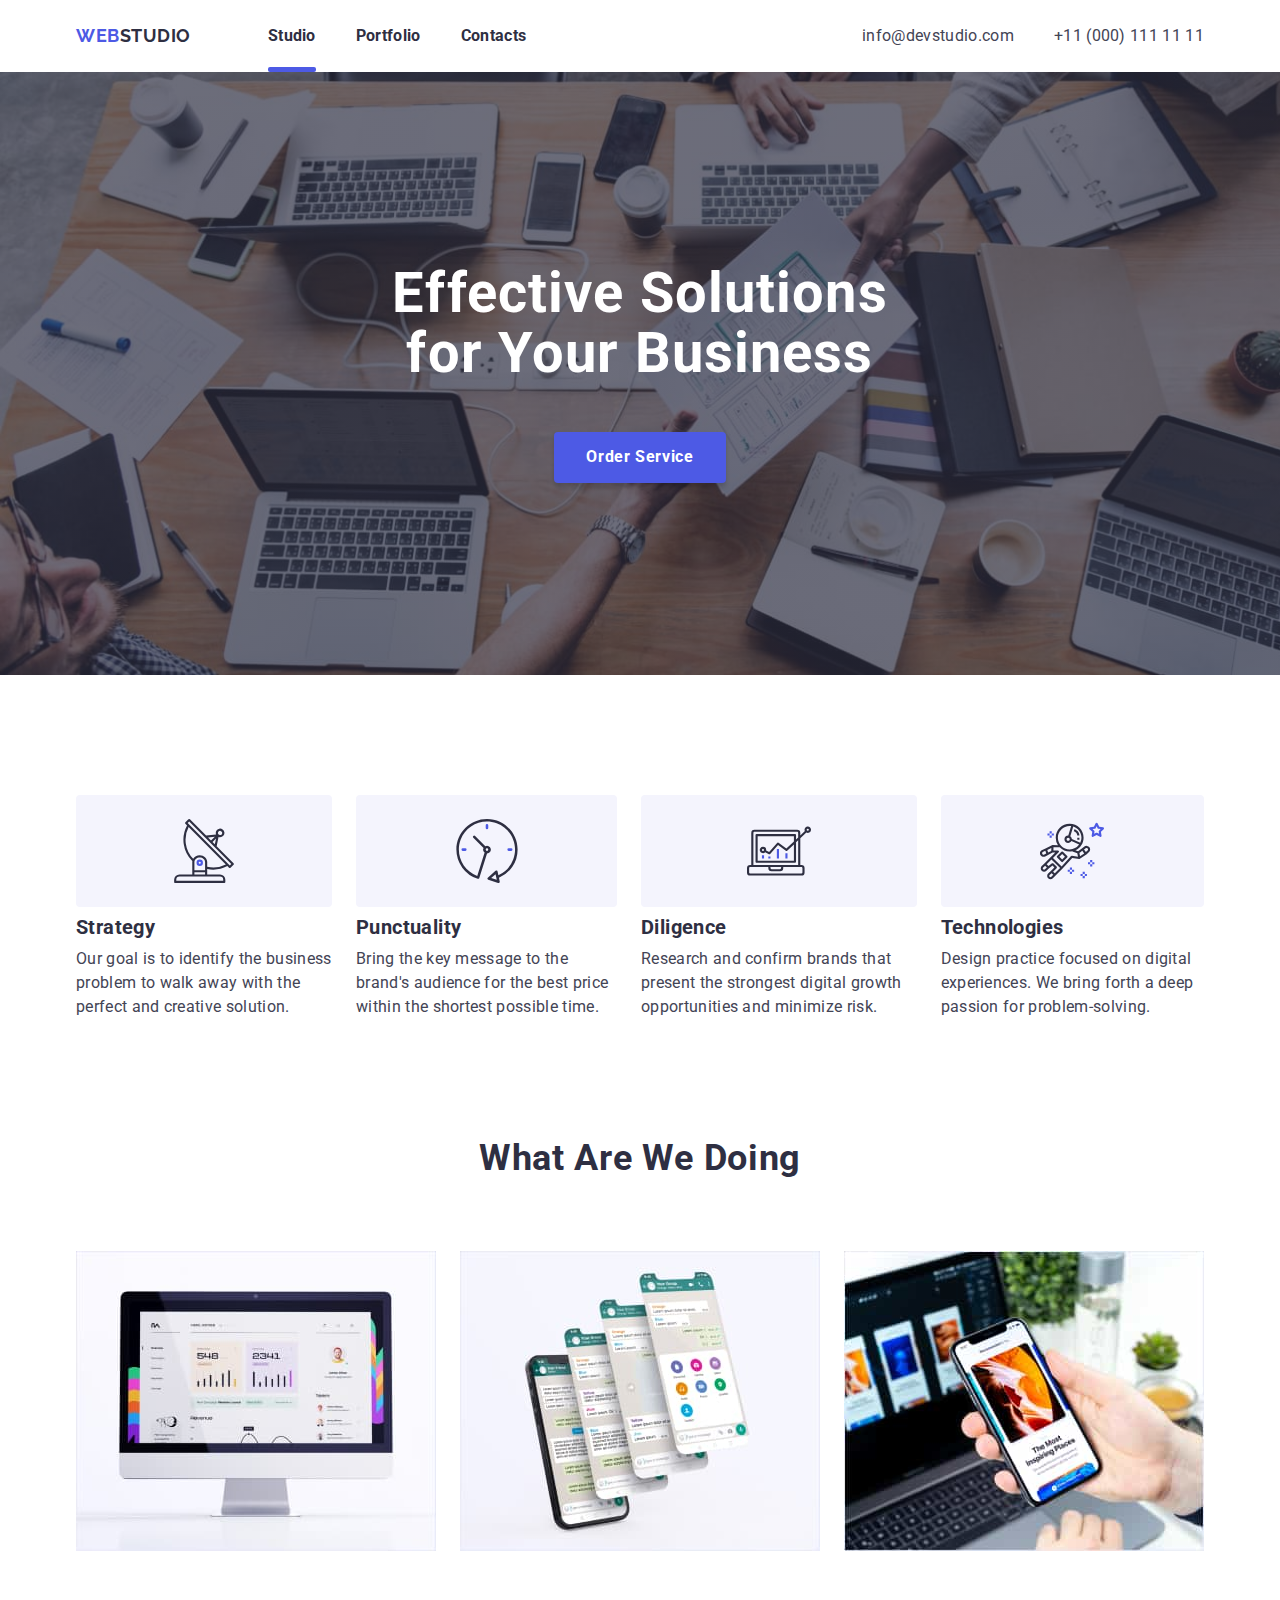
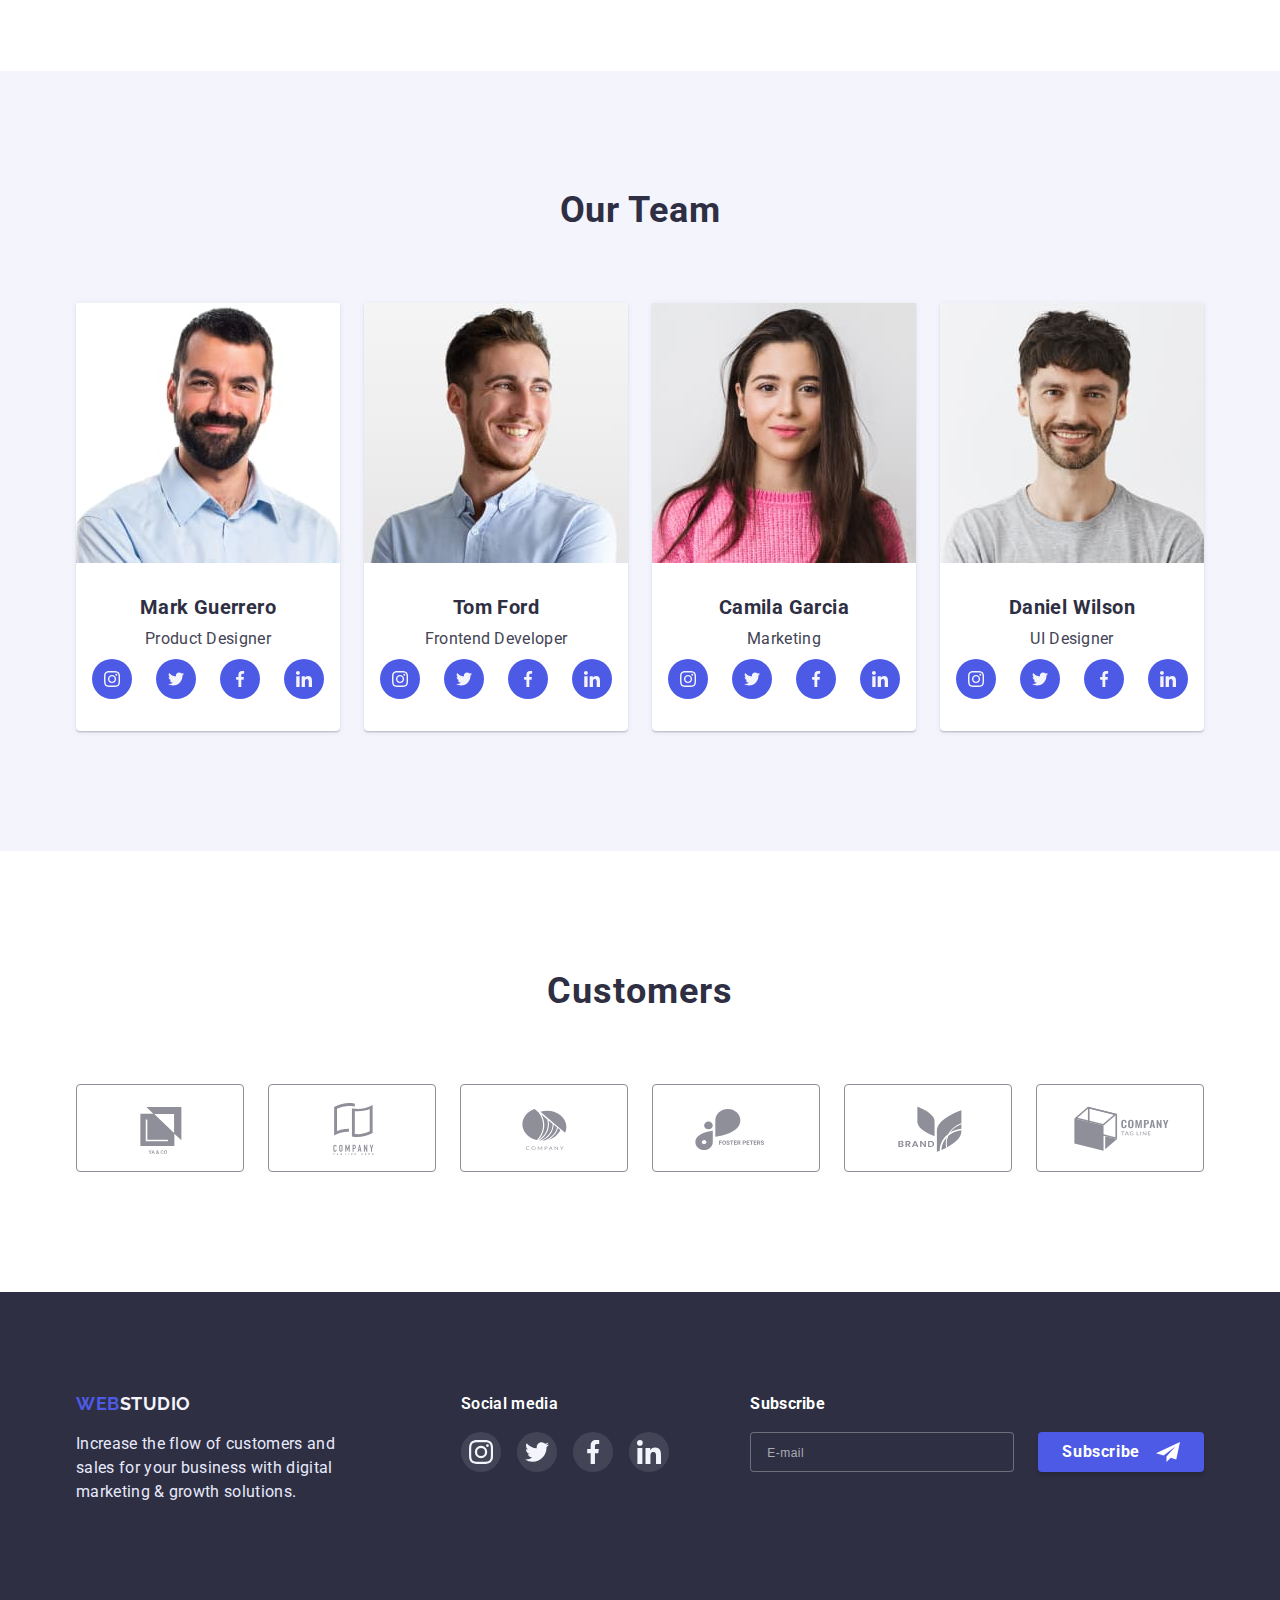
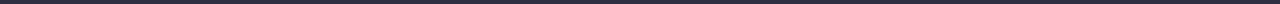
==== index.html @ d7d60077 "create repository" ====
<!DOCTYPE html>
<html lang="en">

<head>
    <meta charset="UTF-8">
    <meta http-equiv="X-UA-Compatible" content="IE=edge">
    <meta name="viewport" content="width=device-width, initial-scale=1.0">
    <title>Studio</title>
    <link rel="preconnect" href="https://fonts.googleapis.com">
    <link rel="preconnect" href="https://fonts.gstatic.com" crossorigin>
    <link href="https://fonts.googleapis.com/css2?family=Raleway:wght@700&family=Roboto:wght@400;500;700;900&display=swap"
        rel="stylesheet">
    <link rel="stylesheet" href="https://github.com/sindresorhus/modern-normalize">
    <link rel="stylesheet" href="./css/styles.css">
</head>

<body>
    <header class="header" >
        <div class="container">
            <a class="logo link" href="./">Web<span class="logo-header">Studio</span></a>
            <nav>
                <ul class="nav-list list">
                    <li><a class="nav-item link current" href="./index.html">Studio</a></li>
                    <li><a class="nav-item link" href="./portfolio.html">Portfolio</a></li>
                    <li><a class="nav-item link" href="#">Contacts</a></li>
                </ul>
            </nav>
            
            <ul class="contact-list list">
                <li><a class="contact-item link" href="mailto:info@devstudio.com">info@devstudio.com</a></li>
                <li><a class="contact-item link" href="tel:+110001111111">+11 (000) 111 11 11</a></li>
            </ul>
        </div>
    </header>

    <main>
        <section class="hero-section section">
            <div class="container">
                <h1 class="hero-title">Effective Solutions for Your Business</h1>
                <button class="hero-button" type="button" data-modal-open>Order Service</button>
            </div>
        </section>

        <section class="section">
            <div class="container">
                <h2 class="visually-hidden">Our advantages</h2>
                <ul class="desc-list list">
                    <li class="desc-item">
                        <div class="desc-icon">
                            <svg class="desc-svg" width="64" height="64">
                                <use href="./images/icons.svg#desc-antenna">
                                </use>
                            </svg>
                        </div>
                        <h3 class="desc-title">Strategy</h3>
                        <p class="desc-text">Our goal is to identify the business
                            problem to walk away with the perfect and creative solution.</p>
                    </li>
                    <li class="desc-item">
                        <div class="desc-icon">
                            <svg class="desc-svg" width="64" height="64">
                                <use href="./images/icons.svg#desc-clock">
                                </use>
                            </svg>
                        </div>
                        <h3 class="desc-title">Punctuality</h3>
                        <p class="desc-text">Bring the key message to the brand's audience for the best price within the shortest
                            possible
                            time.</p>
                    </li>
                    <li class="desc-item">
                        <div class="desc-icon">
                            <svg class="desc-svg" width="64" height="64">
                                <use href="./images/icons.svg#desc-diagram">
                                </use>
                            </svg>
                        </div>
                        <h3 class="desc-title">Diligence</h3>
                        <p class="desc-text">Research and confirm brands that present the strongest digital growth opportunities and
                            minimize
                            risk.</p>
                    </li>
                    <li class="desc-item">
                        <div class="desc-icon">
                            <svg class="desc-svg" width="64" height="64">
                                <use href="./images/icons.svg#desc-astronaut">
                                </use>
                            </svg>
                        </div>
                        <h3 class="desc-title">Technologies</h3>
                        <p class="desc-text">Design practice focused on digital experiences. We bring forth a deep passion for
                            problem-solving.</p>
                    </li>
                </ul>
            </div>
        </section>

        <section class="present-section section">
            <div class="container">
                <h2 class="present-title">What are we doing</h2>
                <ul class="present-list list">
                    <li class="present-item"><img src="./images/ourjob-1.jpg" alt="Writing code for a laptop" width="360" height="300">
                    </li>
                    <li class="present-item"><img src="./images/ourjob-2.jpg" alt="Development of the mobile version" width="360" height="300"></li>
                    <li class="present-item"><img src="./images/ourjob-3.jpg" alt="Creating a design" width="360" height="300"></li>
                </ul>
            </div>
        </section>

        <section class="team-section section">
            <div class="container">
                <h2 class="team-title">Our Team</h2>
                <ul class="team-list list">
                    <li class="team-item"><img src="./images/mark-guerrero.jpg" alt="Mark Guerrero" width="264" height="260">
                        <div class="team-card">
                            <h3 class="team-name">Mark Guerrero</h3>
                            <p class="team-data">Product Designer</p>
                            <ul class="team-svg-list list">
                                <li class="team-svg-item link">
                                    <a href="https://www.instagram.com/" class="team-svg-link" rel="noopener noreferrer nofollow" target="_blank">
                                        <svg class="team-svg-icon" width="16" height="16">
                                            <use href="./images/icons.svg#instagram"></use>
                                        </svg>
                                    </a>
                                <li class="team-svg-item link">
                                    <a href="https://twitter.com/" class="team-svg-link" rel="noopener noreferrer nofollow" target="_blank">
                                        <svg class="team-svg-icon" width="16" height="16">
                                            <use href="./images/icons.svg#twitter"></use>
                                        </svg>
                                    </a>  
                                <li class="team-svg-item link">
                                    <a href="https://www.facebook.com/" class="team-svg-link" rel="noopener noreferrer nofollow" target="_blank">
                                        <svg class="team-svg-icon" width="16" height="16">
                                            <use href="./images/icons.svg#facebook"></use>
                                        </svg>
                                    </a>
                                <li class="team-svg-item link">
                                    <a href="https://www.linkedin.com/" class="team-svg-link" rel="noopener noreferrer nofollow" target="_blank">
                                        <svg class="team-svg-icon" width="16" height="16">
                                            <use href="./images/icons.svg#linkedin"></use>
                                        </svg>
                                    </a>
                                </li>
                            </ul>
                        </div>
                    </li>
                    <li class="team-item"><img src="./images/tom-ford.jpg" alt="Tom Ford" width="264" height="260">
                        <div class="team-card">
                            <h3 class="team-name">Tom Ford</h3>
                            <p class="team-data">Frontend Developer</p>
                            <ul class="team-svg-list list">
                                <li class="team-svg-item link">
                                    <a href="https://www.instagram.com/" class="team-svg-link" rel="noopener noreferrer nofollow" target="_blank">
                                        <svg class="team-svg-icon" width="16" height="16">
                                            <use href="./images/icons.svg#instagram"></use>
                                        </svg>
                                    </a>
                                <li class="team-svg-item link">
                                    <a href="https://twitter.com/" class="team-svg-link" rel="noopener noreferrer nofollow" target="_blank">
                                        <svg class="team-svg-icon" width="16" height="16">
                                            <use href="./images/icons.svg#twitter"></use>
                                        </svg>
                                    </a>
                                <li class="team-svg-item link">
                                    <a href="https://www.facebook.com/" class="team-svg-link" rel="noopener noreferrer nofollow" target="_blank">
                                        <svg class="team-svg-icon" width="16" height="16">
                                            <use href="./images/icons.svg#facebook"></use>
                                        </svg>
                                    </a>
                                <li class="team-svg-item link">
                                    <a href="https://www.linkedin.com/" class="team-svg-link" rel="noopener noreferrer nofollow" target="_blank">
                                        <svg class="team-svg-icon" width="16" height="16">
                                            <use href="./images/icons.svg#linkedin"></use>
                                        </svg>
                                    </a>
                                </li>
                            </ul>
                        </div>
                        
                    </li>
                    <li class="team-item"><img src="./images/camila-garcia.jpg" alt="Camila Garcia" width="264" height="260">
                        <div class="team-card">
                            <h3 class="team-name">Camila Garcia</h3>
                            <p class="team-data">Marketing</p>
                            <ul class="team-svg-list list">
                                <li class="team-svg-item link">
                                    <a href="https://www.instagram.com/" class="team-svg-link" rel="noopener noreferrer nofollow" target="_blank">
                                        <svg class="team-svg-icon" width="16" height="16">
                                            <use href="./images/icons.svg#instagram"></use>
                                        </svg>
                                    </a>
                                <li class="team-svg-item link">
                                    <a href="https://twitter.com/" class="team-svg-link" rel="noopener noreferrer nofollow" target="_blank">
                                        <svg class="team-svg-icon" width="16" height="16">
                                            <use href="./images/icons.svg#twitter"></use>
                                        </svg>
                                    </a>
                                <li class="team-svg-item link">
                                    <a href="https://www.facebook.com/" class="team-svg-link" rel="noopener noreferrer nofollow" target="_blank">
                                        <svg class="team-svg-icon" width="16" height="16">
                                            <use href="./images/icons.svg#facebook"></use>
                                        </svg>
                                    </a>
                                <li class="team-svg-item link">
                                    <a href="https://www.linkedin.com/" class="team-svg-link" rel="noopener noreferrer nofollow" target="_blank">
                                        <svg class="team-svg-icon" width="16" height="16">
                                            <use href="./images/icons.svg#linkedin"></use>
                                        </svg>
                                    </a>
                                </li>
                            </ul>
                        </div>
                        
                    </li>
                    <li class="team-item"><img src="./images/daniel-wilson.jpg" alt="Daniel Wilson" width="264" height="260">
                        <div class="team-card">
                            <h3 class="team-name">Daniel Wilson</h3>
                            <p class="team-data">UI Designer</p>
                            <ul class="team-svg-list list">
                                <li class="team-svg-item link">
                                    <a href="https://www.instagram.com/" class="team-svg-link" rel="noopener noreferrer nofollow" target="_blank">
                                        <svg class="team-svg-icon" width="16" height="16">
                                            <use href="./images/icons.svg#instagram"></use>
                                        </svg>
                                    </a>
                                <li class="team-svg-item link">
                                    <a href="https://twitter.com/" class="team-svg-link" rel="noopener noreferrer nofollow" target="_blank">
                                        <svg class="team-svg-icon" width="16" height="16">
                                            <use href="./images/icons.svg#twitter"></use>
                                        </svg>
                                    </a>
                                <li class="team-svg-item link">
                                    <a href="https://www.facebook.com/" class="team-svg-link" rel="noopener noreferrer nofollow" target="_blank">
                                        <svg class="team-svg-icon" width="16" height="16">
                                            <use href="./images/icons.svg#facebook"></use>
                                        </svg>
                                    </a>
                                <li class="team-svg-item link">
                                    <a href="https://www.linkedin.com/" class="team-svg-link" rel="noopener noreferrer nofollow" target="_blank">
                                        <svg class="team-svg-icon" width="16" height="16">
                                            <use href="./images/icons.svg#linkedin"></use>
                                        </svg>
                                    </a>
                                </li>
                            </ul>
                        </div>
                    </li>
                </ul>
            </div>
        </section>

        <section class="section">
            <div class="container">
                <h2 class="customers-title">Customers</h2>
                <ul class="customers-list list">
                    <li class="customers-item">
                        <a href="#" class="customers-link">
                            <svg class="customers-svg" width="104" height="56">
                                <use href="./images/icons.svg#client-1">
                                </use>
                            </svg>
                        </a>
                    </li>
                    <li class="customers-item">
                        <a href="#" class="customers-link">
                            <svg class="customers-svg" width="104" height="56">
                                <use href="./images/icons.svg#client-2">
                                </use>
                            </svg>
                        </a>
                    </li>
                    <li class="customers-item">
                        <a href="#" class="customers-link">
                            <svg class="customers-svg" width="104" height="56">
                                <use href="./images/icons.svg#client-3">
                                </use>
                            </svg>
                        </a>
                    </li>
                    <li class="customers-item">
                        <a href="#" class="customers-link">
                            <svg class="customers-svg" width="104" height="56">
                                <use href="./images/icons.svg#client-4">
                                </use>
                            </svg>
                        </a>
                    </li>
                    <li class="customers-item">
                        <a href="#" class="customers-link">
                            <svg class="customers-svg" width="104" height="56">
                                <use href="./images/icons.svg#client-5">
                                </use>
                            </svg>
                        </a>
                    </li>
                    <li class="customers-item">
                        <a href="#" class="customers-link">
                            <svg class="customers-svg" width="104" height="56">
                                <use href="./images/icons.svg#client-6">
                                </use>
                            </svg>
                        </a>
                    </li>
                </ul>
            </div>
        </section>
    </main>

    <footer class="footer">
        <div class="container footer-container">
            <div class="footer-company">
                <a class="logo link" href="./">Web<span class="logo-footer">Studio</span></a>
                <p class="footer-text">
                    Increase the flow of customers and sales for your business with digital marketing & growth solutions.
                </p>
            </div>
            
            <div class="footer-media">
                <p class="footer-media-title">Social media</p>
                <ul class="footer-media-list list">
                    <li class="footer-media-item">
                        <a href="https://www.instagram.com/" class="footer-media-link" rel="noopener noreferrer nofollow" target="_blank">
                            <svg class="footer-media-svg" width="24" height="24">
                                <use href="./images/icons.svg#instagram"></use>
                            </svg>
                        </a>
                    </li>
                    <li class="footer-media-item">
                        <a href="https://twitter.com/" class="footer-media-link" rel="noopener noreferrer nofollow" target="_blank">
                            <svg class="footer-media-svg" width="24" height="24">
                                <use href="./images/icons.svg#twitter"></use>
                            </svg>
                        </a>
                    </li>
                    <li class="footer-media-item">
                        <a href="https://www.facebook.com/" class="footer-media-link" rel="noopener noreferrer nofollow" target="_blank">
                            <svg class="footer-media-svg" width="24" height="24">
                                <use href="./images/icons.svg#facebook"></use>
                            </svg>
                        </a>
                    </li>
                    <li class="footer-media-item">
                        <a href="https://www.linkedin.com/" class="footer-media-link" rel="noopener noreferrer nofollow" target="_blank">
                            <svg class="footer-media-svg" width="24" height="24">
                                <use href="./images/icons.svg#linkedin"></use>
                            </svg>
                        </a>
                    </li>
                </ul>
            </div>

            <div class="footer-subscribe">
                <form class="subscribe-form">
                    <label class="subscribe-label">
                        <span class="subscribe-label-text">Subscribe</span>
                        <input class="subscribe-input" name="footer-subscribe" type="email" placeholder="E-mail">
                    </label>
                    
                    <button class="subscribe-button" type="submit">Subscribe
                        <svg class="subscribe-svg" width="24" height="24">
                            <use href="./images/icons.svg#telegram"></use>
                        </svg>
                    </button>
                </form>
            </div>
        </div>
    </footer>



    
    <div class="backdrop is-hidden" data-modal>
        <div class="modal">
            <button type="button" class="modal-close" data-modal-close>
                <svg class="close-svg" width="8" height="8">
                    <use href="./images/icons.svg#modal-close">
                    </use>
                </svg>
            </button>

            <h2 class="modal-title">Leave your contacts and we will call you back</h2>
            
            <form class="modal-form">
                <label class="modal-label">
                    <span class="modal-label-text">Name</span>
                    <div class="modal-container">
                        <input class="modal-input" type="text" name="modal-user">
                        <svg class="modal-icon" width="18" height="24">
                            <use href="./images/icons.svg#input-user"></use>
                        </svg>
                    </div>
                </label>
                
                <label class="modal-label">
                    <span class="modal-label-text">Phone</span>
                    <div class="modal-container">
                        <input class="modal-input" type="tel" name="modal-tel">
                        <svg class="modal-icon" width="18" height="24">
                            <use href="./images/icons.svg#input-phone"></use>
                        </svg>
                    </div>
                </label>

                <label class="modal-label">
                    <span class="modal-label-text">Email</span>
                    <div class="modal-container">
                        <input class="modal-input" type="email" name="modal-email">
                        <svg class="modal-icon" width="18" height="24">
                            <use href="./images/icons.svg#input-email"></use>
                        </svg>
                    </div>
                </label>

                <label class="modal-label">
                    <span class="modal-label-text">Comment</span>
                    <textarea class="modal-textarea" name="modal-comment" placeholder="Text input"></textarea>
                </label>
                
                <label class="modal-checkbox">
                    <input class="modal-checkbox-default visually-hidden" type="checkbox" name="modal-policy">
                    <span class="modal-checkbox-container">
                        <svg class="modal-checkbox-svg" width="10" height="8">
                            <use href="./images/icons.svg#checkbox"></use>
                        </svg>
                    </span>
                    <span class="modal-checkbox-text">I accept the terms and conditions of the 
                        <a class="modal-checkbox-link" href="#">Privacy Policy</a>   
                    </span>
                </label>
                
                <button class="modal-button" type="submit">Send</button>
                
            </form>
        </div>
    </div>


    <script src="./js/modal.js"></script>

</body>

</html>
---- css/styles.css ----
:root {
    --color-primary: #FFFFFF;
    --color-logo: #4D5AE5;
    --color-title: #2E2F42;
    --color-text: #434455;
    --color-cloud: #F4F4FD;
    --color-cornflower: #E7E9FC;
    --color-click: #404BBF;
    --color-icon: #31D0AA;
    --color-customers: #8E8F99;
    --color-modal: #FCFCFC;
    --cubic-bezier: cubic-bezier(0.4, 0, 0.2, 1);
}



*,
*::before,
*::after {
    box-sizing: border-box;
}

body {
    font-family: 'Roboto', sans-serif;
    color: var(--color-title);
    background-color: var(--color-primary);
    margin: 0 auto;
}


.list {
    list-style: none;
}

.link {
    text-decoration: none;
}

.visually-hidden {
    position: absolute;
    white-space: nowrap;
    width: 1px;
    height: 1px;
    overflow: hidden;
    border: 0;
    padding: 0;
    clip: rect(0 0 0 0);
    clip-path: inset(50%);
    margin: -1px;
}

h1,h2,h3,p,ul {
    margin: 0;
    padding: 0;
}

.container {
    width: 1158px;
    padding: 0 15px;
    margin: 0 auto;
}

.section {
    padding: 120px 0;
}



/* header */

.header {
    background-color: var(--color-primary);
    /* position: fixed; */
}

.box-shadow{ 
    background: var(--color-primary);
    box-shadow: 0px 2px 1px rgba(46, 47, 66, 0.08),
    0px 1px 1px rgba(46, 47, 66, 0.16),
    0px 1px 6px rgba(46, 47, 66, 0.08);
}


header .container {
    display: flex;
}

.logo {
    font-family: 'Raleway', sans-serif;
    font-weight: 700;
    font-size: 18px;
    line-height: 1.33;
    letter-spacing: 0.03em;
    text-transform: uppercase;
    color: var(--color-logo);
    margin-right: 77px;
    padding: 24px 0;
}

.logo-header {
    color: var(--color-title);
}

.nav-list {
    display: flex;
    gap: 40px;
}

.nav-item {
    position: relative;
    font-weight: 700;
    font-size: 16px;
    line-height: 1.5;
    letter-spacing: 0.02em;
    color: var(--color-title);
    display: block;
    padding: 24px 0;
    transform: color;
    transition: color 250ms var(--cubic-bezier);
}

.nav-item:hover,
.nav-item:focus {
    color: var(--color-text)
}

.nav-item:active {
    color: var(--color-logo)
}

.nav-item.current::after {
    position: absolute;
    bottom: 0;
    display: block;
    content: '';
    width: 100%;
    height: 5px;
    border-radius: 2px;
    background-color: var(--color-logo);

}

.contact-list {
    display: flex;
    gap: 40px;
    margin-left: auto;
    margin-right: 0;
}

.contact-item {
    font-size: 16px;
    line-height: 1.5;
    letter-spacing: 0.02em;
    color: var(--color-text);
    padding: 24px 0;
    display: block;
    padding-top: 24px;
    transition: color 250ms var(--cubic-bezier);
}

.contact-item:hover,
.contact-item:focus {
    color: var(--color-logo);
}


/* main content */

.hero-section {
    background-color: var(--color-title);
    
    background-image: linear-gradient(to right,
        rgba(46, 47, 66, 0.7),
        rgba(46, 47, 66, 0.7)), url(../images/hero-people.jpg);

    background-size: cover;
    max-width: 1440px;
    padding: 192px 0;
    margin: 0 auto;
}


.hero-title {
    font-weight: 700;
    font-size: 56px;
    line-height: 1.07;
    text-align: center;
    letter-spacing: 0.02em;
    color: var(--color-primary);
    width: 500px;
    margin: 0 auto;
    margin-bottom: 48px;

}

.hero-button {
    font-family: inherit;
    font-weight: 700;
    font-size: 16px;
    line-height: 1.18;
    align-items: center;
    letter-spacing: 0.04em;
    cursor: pointer;
    color: var(--color-primary);
    background: var(--color-logo);
    border-width: 0;
    box-shadow: 0px 4px 4px rgba(0, 0, 0, 0.15);
    border-radius: 4px;

    display: block;
    padding: 16px 32px;
    margin: 0 auto;

    transition: box-shadow 250ms var(--cubic-bezier);
}

.hero-button:hover,
.hero-button:focus {
    box-shadow: 0px 1px 6px rgba(46, 47, 66, 0.08), 0px 1px 1px rgba(46, 47, 66, 0.16), 0px 2px 1px rgba(46, 47, 66, 0.08);
}

.hero-button:active {
    background: var(--color-click);
    box-shadow: 0px 4px 4px rgba(0, 0, 0, 0.15);
}

/* Description section */

.desc-list {
    display: flex;
    gap: 24px;
}

.desc-item {
    flex-basis: calc((100%-72px)/4);
}


.desc-icon {
    height: 112px;
    display: flex;
    justify-content: center;
    align-items: center;
    background-color: var(--color-cloud);
    border-radius: 4px;
    margin-bottom: 8px;
}

.desc-title {
    font-weight: 700;
    font-size: 20px;
    line-height: 1.2;
    letter-spacing: 0.02em;
    margin-bottom: 8px;
}

.desc-text {
    font-size: 16px;
    line-height: 1.5;
    letter-spacing: 0.02em;
    color: var(--color-text);
}
/* Present Section */

.present-section {
    padding-top: 0;
}

.present-title {
    font-weight: 700;
    font-size: 36px;
    line-height: 1.11;
    text-align: center;
    letter-spacing: 0.02em;
    text-transform: capitalize;
    margin-bottom: 72px;
}

.present-list {
    display: flex;
    gap: 24px;
}

.present-item {
    flex-basis: calc((100%-48px)/3);
}

.present-item img {
    display: block;
}


/*Team Section*/

.team-section {
    background-color: var(--color-cloud);

}

.team-title {
    font-weight: 700;
    font-size: 36px;
    line-height: 1.11;
    text-align: center;
    letter-spacing: 0.02em;
    text-transform: capitalize;
    margin-bottom: 72px;
}

.team-list {
    display: flex;
    gap: 24px;
}

.team-item {
    width: 264px;
    background-color: var(--color-primary);
    flex-basis: calc((100%-72px)/4);
    border-radius: 0px 0px 4px 4px;
    box-shadow: 0px 1px 6px rgba(46, 47, 66, 0.08), 0px 1px 1px rgba(46, 47, 66, 0.16), 0px 2px 1px rgba(46, 47, 66, 0.08);
}

.team-item img {
    display: block;
}

.team-card {
    padding: 32px 16px;
}

.team-name {
    font-weight: 700;
    font-size: 20px;
    line-height: 1.2;
    text-align: center;
    letter-spacing: 0.02em;
    margin-bottom: 8px;
}

.team-data {
    font-size: 16px;
    line-height: 1.5;
    text-align: center;
    letter-spacing: 0.02em;
    color: var(--color-text);
    margin-bottom: 8px;
}

.team-svg-list {
    display: flex;
    justify-content: center;
    gap: 24px;
    
}

.team-svg-link {
    width: 40px;
    height: 40px;
    background-color: var(--color-logo);
    border-radius: 50%;
    color: var(--color-cloud);
    display: flex;
    align-items: center;
    justify-content: center;
    transition: background-color 250ms var(--cubic-bezier);
    
}

.team-svg-icon {
    fill: var(--color-cloud);
}

.team-svg-item a:hover,
.team-svg-item a:focus {
    background-color: var(--color-icon);
}





/* Customers */

.customers-title {
    font-weight: 700;
    font-size: 36px;
    line-height: 1.16;
    text-align: center;
    letter-spacing: 0.03em;
    color: var(--color-title);
    margin-bottom: 72px;
}

.customers-list {
    display: flex;
    gap: 24px;
}

.customers-link {
    width: 168px;
    height: 88px;
    border: 1px solid var(--color-customers);
    border-radius: 4px;
    color: var(--color-customers);
    display: flex;
    align-items: center;
    justify-content: center;
    transition: color 250ms var(--cubic-bezier), border 250ms var(--cubic-bezier);
}

.customers-link:hover,
.customers-link:focus {
    color: var(--color-logo);
    border: 1px solid var(--color-logo);
}

.customers-svg {
    fill: currentColor;
}


/* Portfolio */

.portfolio-section {
    padding-top: 96px;
}

.portfolio-buttons {
    display: flex;
    gap: 24px;
    margin-bottom: 72px;
    justify-content: center;
}

.portfolio-button {
    font-weight: 700;
    font-family: inherit;
    font-size: 16px;
    line-height: 1.5;
    align-items: center;
    text-align: center;
    letter-spacing: 0.04em;
    cursor: pointer;
    color: var(--color-logo);
    background: var(--color-cloud);
    border: 1px solid var(--color-cornflower);
    border-radius: 4px;
    padding: 8px 16px;
    transition: color 250ms var(--cubic-bezier), border 250ms var(--cubic-bezier), background-color 250ms var(--cubic-bezier), box-shadow 250ms var(--cubic-bezier);
}

.portfolio-button:hover,
.portfolio-button:focus {
    color: var(--color-primary);
    border: 1px solid var(--color-logo);
    background-color: var(--color-logo);
    box-shadow: 0px 3px 1px rgba(0, 0, 0, 0.1), 0px 2px 1px rgba(0, 0, 0, 0.08), 0px 2px 2px rgba(0, 0, 0, 0.12);
}

.portfolio-list {
    display: flex;
    flex-wrap: wrap;
    column-gap: 24px;
    row-gap: 48px;
    
}

.portfolio-link {
    position: relative;
    display: block;
    background: var(--color-primary);
    flex-basis: calc((100% - 48px) / 3);
    box-shadow: 0px 1px 6px rgba(46, 47, 66, 0.08);
    transition: box-shadow 250ms var(--cubic-bezier)
}

.portfolio-link:hover,
.portfolio-link:focus {
    box-shadow: 0px 1px 6px rgba(46, 47, 66, 0.08), 0px 1px 1px rgba(46, 47, 66, 0.16), 0px 2px 1px rgba(46, 47, 66, 0.08);
}

.portfolio-thumb {
    position: relative;
    width: 100%;
    overflow: hidden;
}

.thumb-img {
    display: block;
}

.thumb-text {
    position: absolute;
    width: 100%;
    height: 100%;
    top: 0;
    
    font-size: 16px;
    line-height: 1.5;
    letter-spacing: 0.02em;
    color: var(--color-cloud);
    padding: 24px 32px;
    background-color: var(--color-logo);

    transform: translateY(100%);
    transition: transform 250ms var(--cubic-bezier);
}

.portfolio-link:hover .thumb-text,
.portfolio-link:focus .thumb-text {
    transform: translateY(0);
}


.portfolio-title {
    font-weight: 700;
    font-size: 20px;
    line-height: 1.2;
    letter-spacing: 0.02em;
    color: var(--color-title);
    margin-bottom: 8px;
}
.portfolio-data {
    font-size: 16px;
    line-height: 1.5;
    letter-spacing: 0.02em;
    color: var(--color-text);
}

.portfolio-card {
    border: 0.5px solid var(--color-cloud);
    border-top: 0;
    padding: 32px 16px;
}


/* footer */

.footer {
    background-color: var(--color-title);
    padding: 100px 0;
}

.footer-container {
    display: flex;
}

.logo-footer {
    color: var(--color-cloud);

}

.footer-text {
    font-size: 16px;
    line-height: 1.5;
    letter-spacing: 0.02em;
    color: var(--color-cornflower);
    width: 265px;
    margin-top: 16px;
}

.footer-media {
    margin-left: 120px;
}

.footer-media-title {
    font-weight: 600;
    font-size: 16px;
    line-height: 1.5;
    letter-spacing: 0.02em;
    color: var(--color-primary);
    margin-bottom: 16px;
}

.footer-media-list {
    display: flex;
    gap: 16px;
}

.footer-media-link {
    width: 40px;
    height: 40px;
    background: rgba(255, 255, 255, 0.1);
    border-radius: 50%;
    display: flex;
    align-items: center;
    justify-content: center;
    transition: background-color 250ms var(--cubic-bezier);
}

.footer-media-link:hover,
.footer-media-link:focus {
    background-color: var(--color-icon);
}

.footer-media-svg {
    fill: var(--color-cloud);
}



.footer-subscribe {
    margin-left: auto;
    margin-right: 0;
}

.subscribe-form {
    display: flex;
    align-items: flex-end;
}

.subscribe-label-text {
    display: inline-block;
    font-weight: 700;
    font-size: 16px;
    line-height: 1.5;
    letter-spacing: 0.02em;
    color: var(--color-primary);
    margin-bottom: 16px;
}

.subscribe-input {
    display: block;
    height: 40px;
    width: 264px;
    padding: 8px 16px;
    color: var(--color-primary);
    background-color: var(--color-title);
    border: 1px solid rgba(255, 255, 255, 0.3);
    border-radius: 4px;
    transition: border 250ms var(--cubic-bezier);
}

.subscribe-input:focus {
    border: 1px solid var(--color-cloud);
    outline: none;
}

.subscribe-input::placeholder {
    font-size: 12px;
    line-height: 2;
    letter-spacing: 0.04em;
    color: rgba(255, 255, 255, 0.6);
}


.subscribe-button {
    display: flex;
    align-items: center;
    justify-content: center;
    gap: 16px;
    font-family: inherit;
    font-weight: 700;
    font-size: 16px;
    line-height: 1.18;
    letter-spacing: 0.04em;
    cursor: pointer;
    color: var(--color-primary);
    background: var(--color-logo);
    box-shadow: 0px 4px 4px rgba(0, 0, 0, 0.15);
    border: none;
    border-radius: 4px;
    padding: 8px 24px;
    margin-left: 24px;
}


.subscribe-svg {
    fill: var(--color-primary);
}


/* Modal */

.backdrop {
    position: fixed;
    top: 0;
    left: 0;
    width: 100%;
    height: 100%;
    background: rgba(46, 47, 66, 0.4);
    opacity: 1;
    visibility: visible;
    transition: opacity 250ms var(--cubic-bezier), transform 250ms var(--cubic-bezier), visibility 250ms var(--cubic-bezier);
}

.backdrop.is-hidden {
    pointer-events: none;
    opacity: 0;
    visibility: hidden;
    transform: scale(0.9);
}


.modal {
    position: absolute;
    top: 50%;
    left: 50%;
    transform: translate(-50%, -50%);
    width: 408px;
    background-color: var(--color-modal);
    box-shadow: 0px 1px 1px rgba(0, 0, 0, 0.14), 0px 1px 3px rgba(0, 0, 0, 0.12), 0px 2px 1px rgba(0, 0, 0, 0.2);
    border-radius: 4px;
    padding: 72px 24px 24px 24px;

}


.modal-close {
    position: absolute;
    width: 24px;
    height: 24px;
    right: 24px;
    top: 24px;
    cursor: pointer;
    display: flex;
    justify-content: center;
    align-items: center;
    background: var(--color-cornflower);
    border-radius: 50%;
    border: 1px solid rgba(0, 0, 0, 0.1);

    transition: box-shadow 250ms var(--cubic-bezier), border 250ms var(--cubic-bezier) ;
}

.modal-close:hover,
.modal-close:focus {
    border: 1px solid transparent;
    box-shadow: 0px 1px 6px rgba(46, 47, 66, 0.08), 0px 1px 1px rgba(46, 47, 66, 0.16), 0px 2px 1px rgba(46, 47, 66, 0.08);
}


.modal-title {
    font-weight: 600;
    font-size: 16px;
    line-height: 1.5;
    text-align: center;
    letter-spacing: 0.02em;
    margin-bottom: 16px;
}

.modal-form {
    margin: 0 auto;
    display: block;
}


.modal-label {
    display: block;
    margin-bottom: 8px;
}

.modal-label-text {
    display: inline-block;
    margin-bottom: 4px;
    font-size: 12px;
    line-height: 1.16;
    letter-spacing: 0.01em;
    color: var(--color-customers);
}

.modal-container {
    position: relative;
}

.modal-input {
    display: block;
    width: 360px;
    height: 40px;
    background-color: var(--color-modal);
    padding: 11px 38px;
    border: 1px solid rgba(33, 33, 33, 0.2);
    border-radius: 4px;
}

.modal-input:focus {
    border: 1px solid var(--color-logo);
    border-radius: 4px;
    outline: none;
}

.modal-icon {
    position: absolute;
    left: 16px;
    top: 50%;
    transform: translateY(-50%);
    fill: var(--color-title);
    transition: fill 250ms var(--cubic-bezier);
}

.modal-input:focus+.modal-icon {
    fill: var(--color-logo);
}

.modal-textarea {
    display: block;
    width: 360px;
    height: 120px;
    resize: none;
    background-color: var(--color-modal);
    padding: 8px 16px;
    border: 1px solid rgba(33, 33, 33, 0.2);
    border-radius: 4px;
    transition: border 250ms var(--cubic-bezier)
}

.modal-textarea::placeholder {
    font-family: Roboto, sans-serif;
    font-size: 12px;
    line-height: 1.16;
    letter-spacing: 0.01em;
    color: rgba(117, 117, 117, 0.5);
}

.modal-textarea:focus {
    border: 1px solid var(--color-logo);
    border-radius: 4px;
    outline: none;
}

.modal-checkbox {
    display: flex;
    align-items: center;
    margin-top: 16px;
    margin-bottom: 24px;
}


.modal-checkbox-container {
    display: flex;
    justify-content: center;
    align-items: center;
    width: 16px;
    height: 16px;
    margin-right: 8px;
    border: 1.25px solid var(--color-title);
    border-radius: 2px;
    transition: background-color 250ms var(--cubic-bezier),
    border 250ms var(--cubic-bezier);
}

.modal-checkbox-svg {
    fill: var(--color-cloud);
    opacity: 0;
    transition: opacity 250ms var(--cubic-bezier);
        
}

.modal-checkbox-default:checked + 
.modal-checkbox-container {
    background-color: var(--color-logo);
    border: 1.25px solid var(--color-logo);
}

.modal-checkbox-default:checked + 
.modal-checkbox-container .modal-checkbox-svg {
    opacity: 1;
}


.modal-checkbox-text {
    font-size: 12px;
    line-height: 1.33;
    letter-spacing: 0.04em;
    color: #757575;
}

.modal-checkbox-link {
    display: inline;
    color: var(--color-logo);
}

.modal-button {
    display: block;
    font-family: inherit;
    font-weight: 700;
    font-size: 16px;
    line-height: 1.18;
    letter-spacing: 0.04em;
    cursor: pointer;
    color: var(--color-primary);
    background: var(--color-logo);
    box-shadow: 0px 4px 4px rgba(0, 0, 0, 0.15);
    border: none;
    border-radius: 4px;
    padding: 16px 32px;
    width: 170px;
    margin: 0 auto;
}
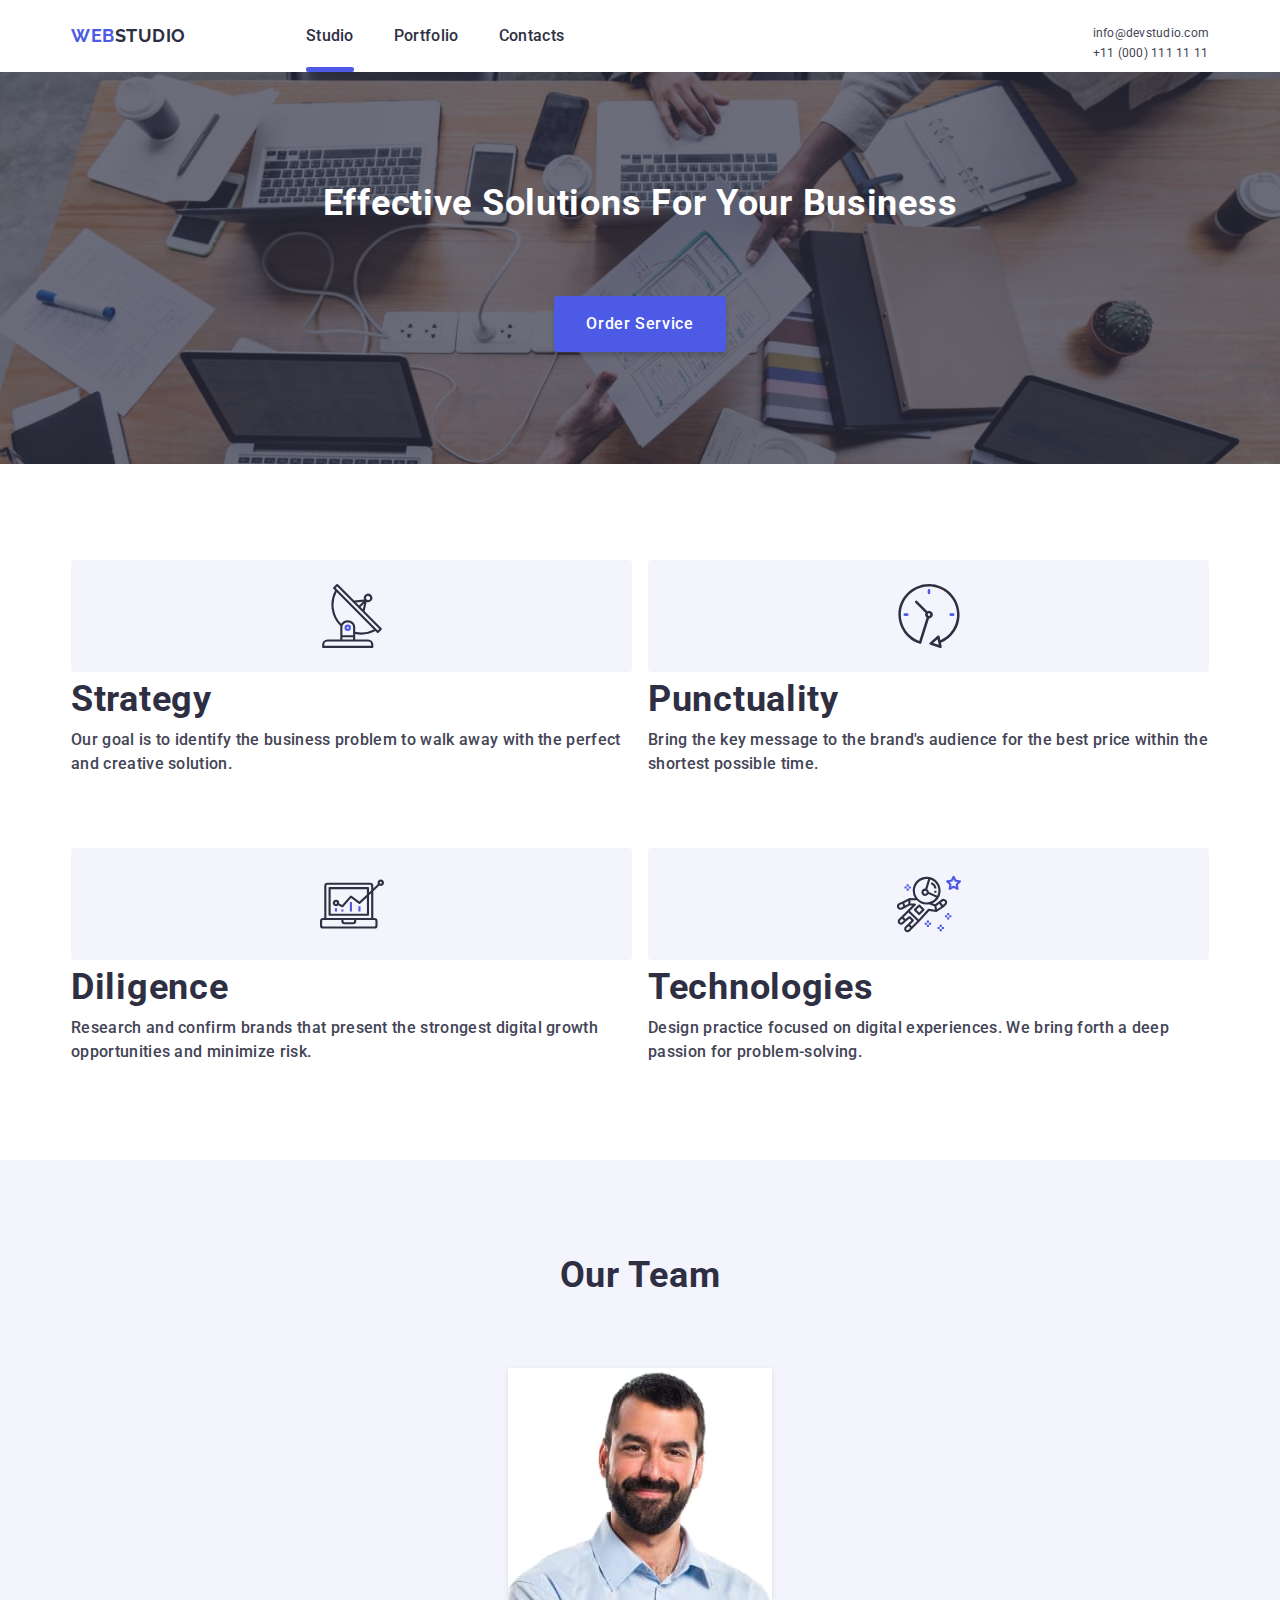
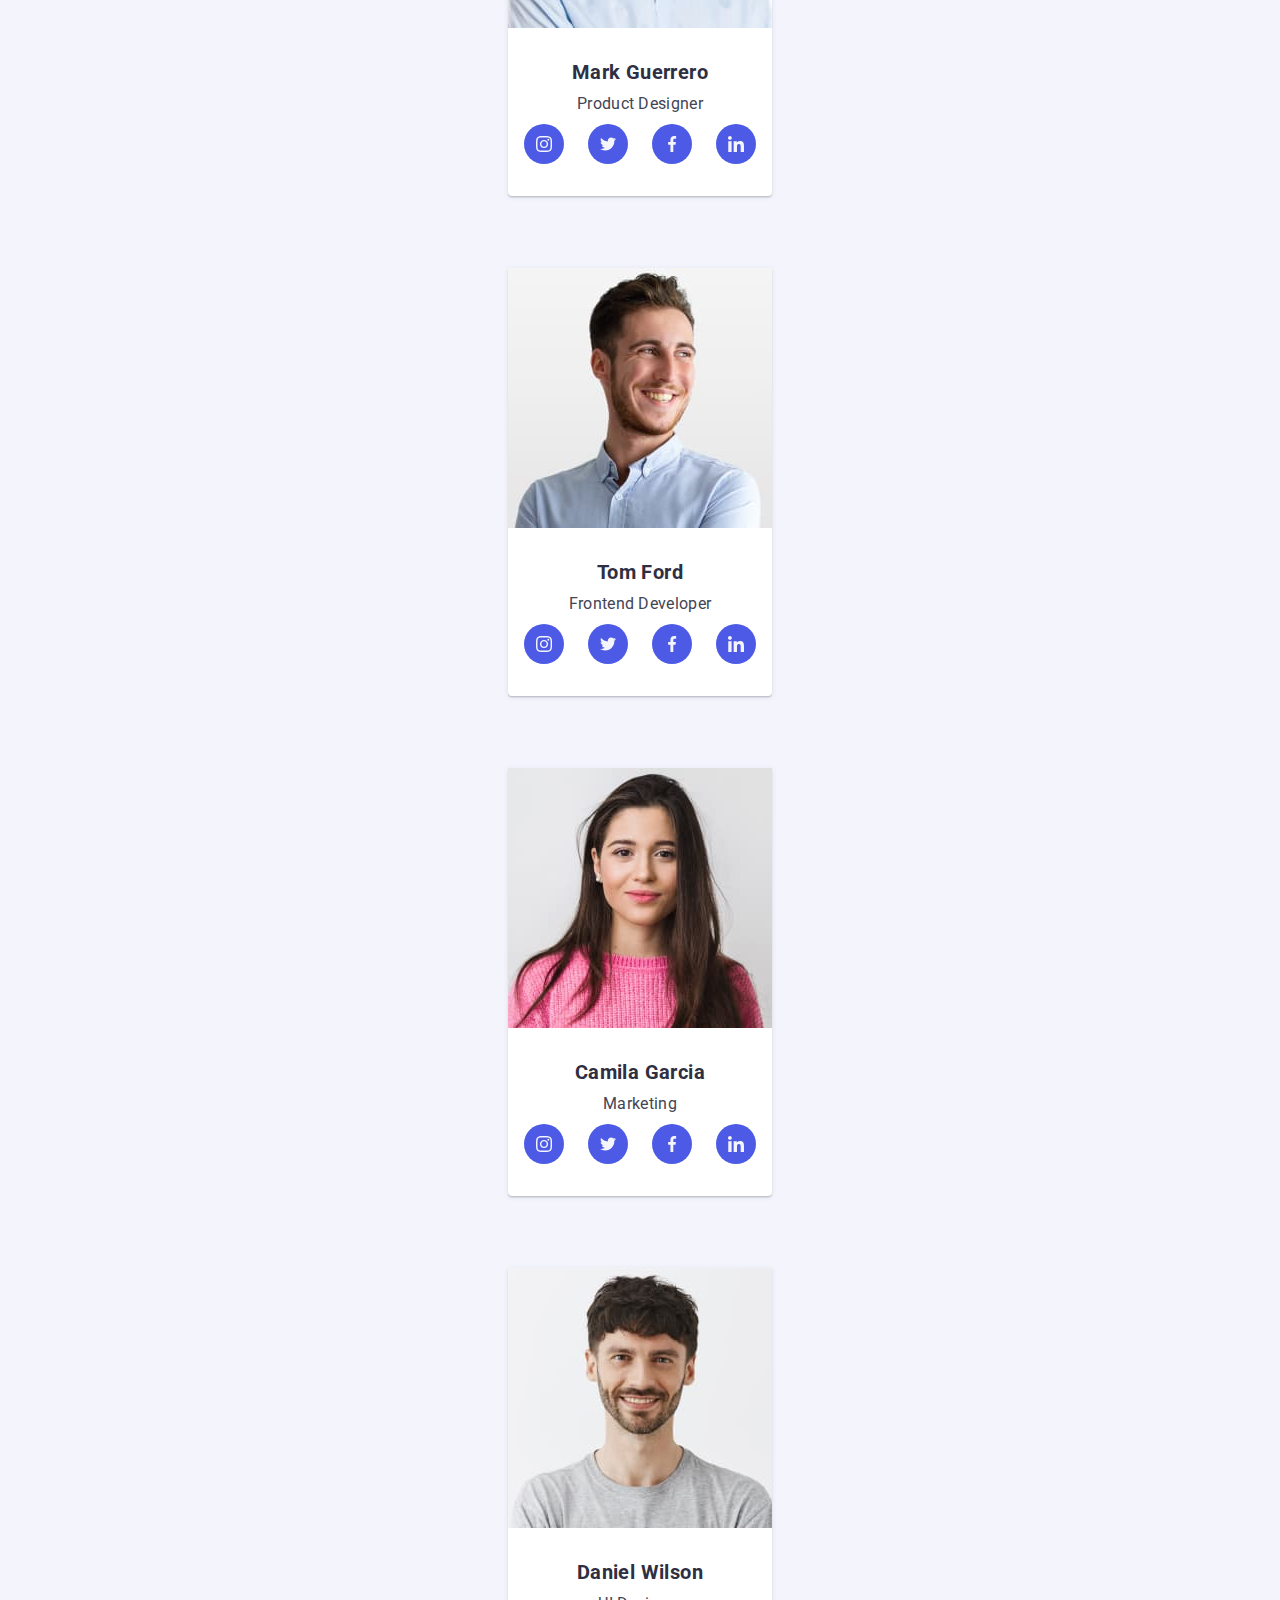
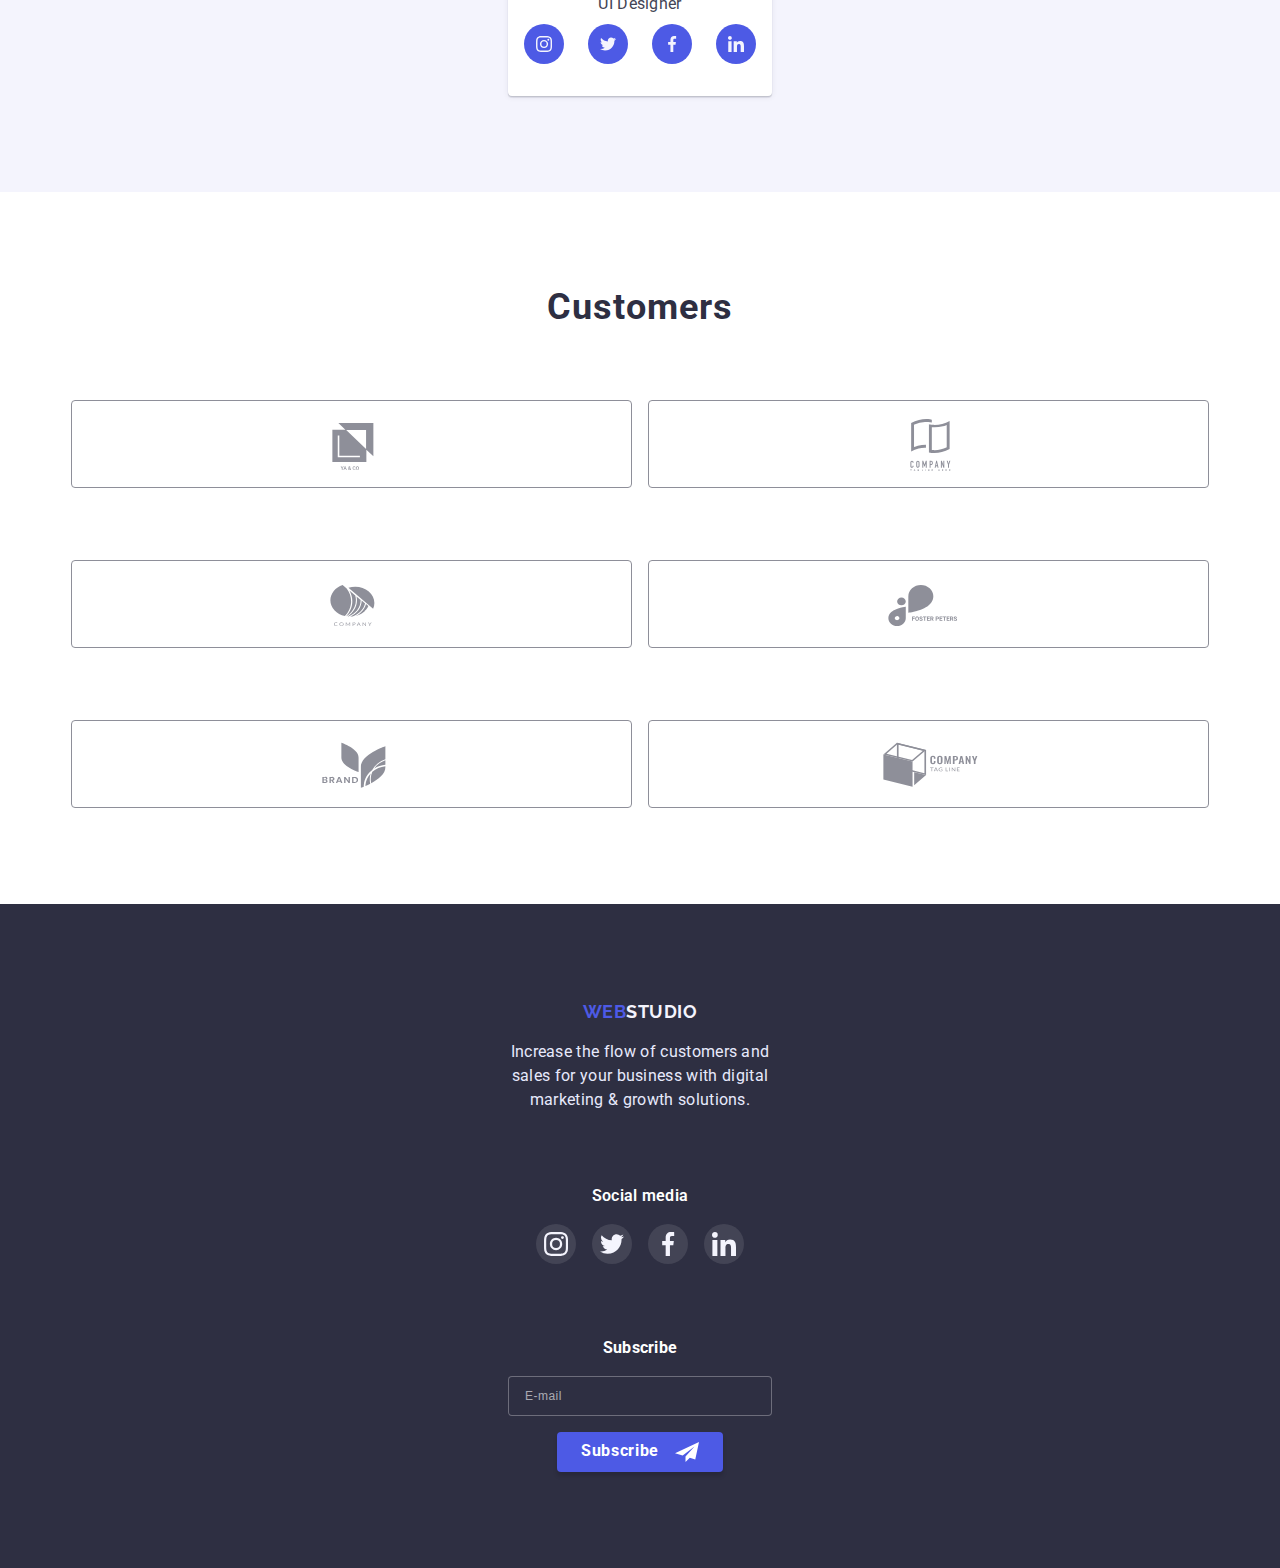
==== commit 6df1ff44: "hard desc section" ====
--- a/index.html
+++ b/index.html
@@ -15,27 +15,73 @@
 </head>
 
 <body>
-    <header class="header" >
-        <div class="container">
+    <header class="header container" >
             <a class="logo link" href="./">Web<span class="logo-header">Studio</span></a>
-            <nav>
-                <ul class="nav-list list">
-                    <li><a class="nav-item link current" href="./index.html">Studio</a></li>
-                    <li><a class="nav-item link" href="./portfolio.html">Portfolio</a></li>
-                    <li><a class="nav-item link" href="#">Contacts</a></li>
-                </ul>
-            </nav>
-            
-            <ul class="contact-list list">
-                <li><a class="contact-item link" href="mailto:info@devstudio.com">info@devstudio.com</a></li>
-                <li><a class="contact-item link" href="tel:+110001111111">+11 (000) 111 11 11</a></li>
-            </ul>
-        </div>
+            <div class="header-menu js-menu-container" id="menu-container">
+                <nav class="header-nav">
+                    <ul class="nav-list list">
+                        <li><a class="nav-item link current" href="./index.html">Studio</a></li>
+                        <li><a class="nav-item link" href="./portfolio.html">Portfolio</a></li>
+                        <li><a class="nav-item link" href="#">Contacts</a></li>
+                    </ul>
+                </nav>
+                
+                <ul class="contact-list list">
+                    <li><a class="contact-tel contact-item link" href="tel:+110001111111">+11 (000) 111 11 11</a></li>
+                    <li><a class="contact-mail contact-item link" href="mailto:info@devstudio.com">info@devstudio.com</a></li>
+                </ul>
+
+                <ul class="menu-list-svg list">
+                    <li class="team-svg-item link">
+                        <a href="https://www.instagram.com/" class="team-svg-link" rel="noopener noreferrer nofollow" target="_blank">
+                            <svg class="team-svg-icon" width="16" height="16">
+                                <use href="./images/icons.svg#instagram"></use>
+                            </svg>
+                        </a>
+                    <li class="team-svg-item link">
+                        <a href="https://twitter.com/" class="team-svg-link" rel="noopener noreferrer nofollow" target="_blank">
+                            <svg class="team-svg-icon" width="16" height="16">
+                                <use href="./images/icons.svg#twitter"></use>
+                            </svg>
+                        </a>
+                    <li class="team-svg-item link">
+                        <a href="https://www.facebook.com/" class="team-svg-link" rel="noopener noreferrer nofollow" target="_blank">
+                            <svg class="team-svg-icon" width="16" height="16">
+                                <use href="./images/icons.svg#facebook"></use>
+                            </svg>
+                        </a>
+                    <li class="team-svg-item link">
+                        <a href="https://www.linkedin.com/" class="team-svg-link" rel="noopener noreferrer nofollow" target="_blank">
+                            <svg class="team-svg-icon" width="16" height="16">
+                                <use href="./images/icons.svg#linkedin"></use>
+                            </svg>
+                        </a>
+                    </li>
+                </ul>
+
+                <button type="button" class="button-menu-close js-close-menu">
+                    <svg class="button-menu-close-svg" width="8" height="8">
+                        <use href="./images/icons.svg#modal-close"></use>
+                    </svg>
+                </button>
+
+            </div>
+
+
+            <button type="button" class="button-menu-open js-open-menu" 
+                aria-expanded="false">
+                <svg class="button-menu-svg" width="32" height="22"
+                    aria-label="Open contacts list"
+                    aria-controls="menu-container">
+                    <use href="./images/icons.svg#menu-hamburger"></use>
+                </svg>
+            </button>
+
     </header>
 
     <main>
-        <section class="hero-section section">
-            <div class="container">
+        <section class="hero-section">
+            <div class="hero-container">
                 <h1 class="hero-title">Effective Solutions for Your Business</h1>
                 <button class="hero-button" type="button" data-modal-open>Order Service</button>
             </div>
@@ -309,7 +355,7 @@
     <footer class="footer">
         <div class="container footer-container">
             <div class="footer-company">
-                <a class="logo link" href="./">Web<span class="logo-footer">Studio</span></a>
+                <a class="logo link" href="./">Web<span class="footer-logo">Studio</span></a>
                 <p class="footer-text">
                     Increase the flow of customers and sales for your business with digital marketing & growth solutions.
                 </p>
@@ -436,6 +482,7 @@
 
 
     <script src="./js/modal.js"></script>
+    <script src="./js/mobile-menu.js"></script>
 
 </body>
 
--- a/css/styles.css
+++ b/css/styles.css
@@ -13,7 +13,6 @@
 }
 
 
-
 *,
 *::before,
 *::after {
@@ -55,34 +54,24 @@
 }
 
 .container {
-    width: 1158px;
-    padding: 0 15px;
+    min-width: 320px;
+    max-width: 1170px;
+    padding: 96px 16px;
     margin: 0 auto;
 }
-
-.section {
-    padding: 120px 0;
-}
-
 
 
 /* header */
 
 .header {
     background-color: var(--color-primary);
-    /* position: fixed; */
-}
-
-.box-shadow{ 
-    background: var(--color-primary);
-    box-shadow: 0px 2px 1px rgba(46, 47, 66, 0.08),
-    0px 1px 1px rgba(46, 47, 66, 0.16),
-    0px 1px 6px rgba(46, 47, 66, 0.08);
-}
-
-
-header .container {
-    display: flex;
+}
+
+
+.header {
+    display: flex;
+    justify-content: space-between;
+    padding: 0 16px;
 }
 
 .logo {
@@ -93,7 +82,6 @@
     letter-spacing: 0.03em;
     text-transform: uppercase;
     color: var(--color-logo);
-    margin-right: 77px;
     padding: 24px 0;
 }
 
@@ -101,21 +89,56 @@
     color: var(--color-title);
 }
 
+
+/* header-modal-contacts */
+
+.header-menu {
+    position: absolute;
+    display: none;
+    top: 0;
+    left: 0;
+    width: 100%;
+    padding: 80px 40px 40px;
+    background-color: #FFFFFF;
+    box-shadow: 0px 2px 1px rgba(46, 47, 66, 0.08), 0px 1px 1px rgba(46, 47, 66, 0.16), 0px 1px 6px rgba(46, 47, 66, 0.08);
+}
+
+.header-menu.is-open {
+    display: block;
+}
+
+
+/* button open */
+
+.button-menu-open {
+    display: inline-block;
+    padding: 0;
+    border: none;
+    background-color: transparent;
+    cursor: pointer;
+}
+
+
+/* navigation */
+
+.header-nav {
+    margin-bottom: 258px;
+}
+
 .nav-list {
     display: flex;
+    flex-direction: column;
     gap: 40px;
 }
 
 .nav-item {
-    position: relative;
-    font-weight: 700;
-    font-size: 16px;
-    line-height: 1.5;
+    /* position: relative; */
+    font-weight: 700;
+    font-size: 36px;
+    line-height: 1.11;
     letter-spacing: 0.02em;
     color: var(--color-title);
-    display: block;
-    padding: 24px 0;
-    transform: color;
+    /* display: block; */
     transition: color 250ms var(--cubic-bezier);
 }
 
@@ -128,23 +151,27 @@
     color: var(--color-logo)
 }
 
-.nav-item.current::after {
-    position: absolute;
-    bottom: 0;
-    display: block;
-    content: '';
-    width: 100%;
-    height: 5px;
-    border-radius: 2px;
-    background-color: var(--color-logo);
-
-}
 
 .contact-list {
-    display: flex;
-    gap: 40px;
-    margin-left: auto;
-    margin-right: 0;
+    margin-bottom: 48px;
+}
+
+.contact-tel {
+    font-weight: 600;
+    font-size: 36px;
+    line-height: 1.11;
+    letter-spacing: 0.02em;
+    color: var(--color-logo);
+    display: block;
+    margin-bottom: 40px;
+}
+
+.contact-mail {
+    font-weight: 500;
+    font-size: 20px;
+    line-height: 1.2;
+    letter-spacing: 0.02em;
+    color: var(--color-text);
 }
 
 .contact-item {
@@ -162,6 +189,167 @@
 .contact-item:focus {
     color: var(--color-logo);
 }
+
+.menu-list-svg {
+    display: flex;
+justify-content: space-between;
+
+}
+
+/* button close */
+
+.button-menu-close {
+    position: absolute;
+    width: 24px;
+    height: 24px;
+    right: 40px;
+    top: 40px;
+    cursor: pointer;
+    display: flex;
+    justify-content: center;
+    align-items: center;
+    background: var(--color-cornflower);
+    border-radius: 50%;
+    border: 1px solid rgba(0, 0, 0, 0.1);
+
+    transition: box-shadow 250ms var(--cubic-bezier), border 250ms var(--cubic-bezier);
+}
+
+.button-menu-close:hover,
+.button-menu-close:focus {
+    border: 1px solid transparent;
+    box-shadow: 0px 1px 6px rgba(46, 47, 66, 0.08), 0px 1px 1px rgba(46, 47, 66, 0.16), 0px 2px 1px rgba(46, 47, 66, 0.08);
+}
+
+.button-menu-close-svg {
+    fill: var(--color-title)
+}
+
+
+/* header-table */
+
+@media screen and (min-width: 768px) {
+
+    .button-menu-open {
+        position: absolute;
+        white-space: nowrap;
+        width: 1px;
+        height: 1px;
+        overflow: hidden;
+        border: 0;
+        padding: 0;
+        clip: rect(0 0 0 0);
+        clip-path: inset(50%);
+        margin: -1px;
+    }
+
+    .header-menu {
+        display: flex;
+        position: relative;
+        padding: 0;
+        margin-left: 120px;
+        background-color: var(--color-primary);
+        box-shadow: none;
+    }
+
+    .header-nav {
+        margin: 0;
+    }
+
+    .nav-list {
+        display: flex;
+        flex-direction: row;
+        gap: 40px;
+    }
+
+    .nav-item {
+        position: relative;
+        display: block;
+        font-weight: 500;           
+        font-size: 16px;
+        line-height: 1.5;
+        padding: 24px 0;
+    }
+
+
+    .nav-item.current::after {
+        position: absolute;
+        bottom: 0;
+        display: block;
+        content: '';
+        width: 100%;
+        height: 5px;
+        border-radius: 2px;
+        background-color: var(--color-logo);
+    }
+
+    .contact-list {
+        display: flex;
+        flex-direction: column-reverse;
+        margin: 24px 0 10px auto;
+    }
+
+    .contact-tel {
+        font-weight: 400;
+        font-size: 12px;
+        line-height: 1.33;
+        padding: 0;
+        margin-bottom: 0;
+    }
+
+    .contact-mail {
+        font-weight: 400;
+        font-size: 12px;
+        line-height: 1.33;
+        padding: 0;
+        margin-bottom: 4px;
+    }
+
+    .contact-item {
+        letter-spacing: 0.02em;
+        color: var(--color-text);
+        transition: color 250ms var(--cubic-bezier);
+    }
+
+    .contact-item:hover,
+    .contact-item:focus {
+        color: var(--color-logo);
+    }
+
+
+    /* hideden blocks */
+
+    .menu-list-svg {
+        position: absolute;
+        white-space: nowrap;
+        width: 1px;
+        height: 1px;
+        overflow: hidden;
+        border: 0;
+        padding: 0;
+        clip: rect(0 0 0 0);
+        clip-path: inset(50%);
+        margin: -1px;
+
+    }
+
+    .button-menu-close {
+        position: absolute;
+        white-space: nowrap;
+        width: 1px;
+        height: 1px;
+        overflow: hidden;
+        border: 0;
+        padding: 0;
+        clip: rect(0 0 0 0);
+        clip-path: inset(50%);
+        margin: -1px;
+    }
+    
+}
+    
+
+
 
 
 /* main content */
@@ -174,30 +362,31 @@
         rgba(46, 47, 66, 0.7)), url(../images/hero-people.jpg);
 
     background-size: cover;
-    max-width: 1440px;
-    padding: 192px 0;
     margin: 0 auto;
 }
 
+.hero-container {
+    padding: 112px 16px;
+}
+
 
 .hero-title {
     font-weight: 700;
-    font-size: 56px;
-    line-height: 1.07;
+    font-size: 36px;
+    line-height: 1.11;
+    text-transform: capitalize;
     text-align: center;
     letter-spacing: 0.02em;
     color: var(--color-primary);
-    width: 500px;
     margin: 0 auto;
-    margin-bottom: 48px;
-
+    margin-bottom: 72px;
 }
 
 .hero-button {
     font-family: inherit;
-    font-weight: 700;
-    font-size: 16px;
-    line-height: 1.18;
+    font-weight: 500;
+    font-size: 16px;
+    line-height: 1.5;
     align-items: center;
     letter-spacing: 0.04em;
     cursor: pointer;
@@ -228,11 +417,12 @@
 
 .desc-list {
     display: flex;
-    gap: 24px;
+    flex-direction: column;
+    gap: 72px;
 }
 
 .desc-item {
-    flex-basis: calc((100%-72px)/4);
+    text-align: center;
 }
 
 
@@ -248,8 +438,8 @@
 
 .desc-title {
     font-weight: 700;
-    font-size: 20px;
-    line-height: 1.2;
+    font-size: 36px;
+    line-height: 1.11;
     letter-spacing: 0.02em;
     margin-bottom: 8px;
 }
@@ -257,13 +447,39 @@
 .desc-text {
     font-size: 16px;
     line-height: 1.5;
+    font-weight: 500;
     letter-spacing: 0.02em;
     color: var(--color-text);
 }
+
+/* description table */
+
+@media screen and (min-width: 768px) {
+
+    .desc-list {
+        flex-direction: row;
+        flex-wrap: wrap;
+        column-gap: 16px;
+        row-gap: 72px;
+        justify-content: space-between;
+    }   
+
+    .desc-item {
+        flex-basis: calc((100% - 16px) / 2);
+        text-align: left;
+        
+    }
+}
+
+
 /* Present Section */
 
 .present-section {
     padding-top: 0;
+}
+
+.present-section {
+    display: none;
 }
 
 .present-title {
@@ -309,7 +525,9 @@
 
 .team-list {
     display: flex;
-    gap: 24px;
+    flex-direction: column;
+    align-items: center;
+    gap: 72px;
 }
 
 .team-item {
@@ -350,7 +568,6 @@
     display: flex;
     justify-content: center;
     gap: 24px;
-    
 }
 
 .team-svg-link {
@@ -384,7 +601,7 @@
 .customers-title {
     font-weight: 700;
     font-size: 36px;
-    line-height: 1.16;
+    line-height: 1.11;
     text-align: center;
     letter-spacing: 0.03em;
     color: var(--color-title);
@@ -393,11 +610,20 @@
 
 .customers-list {
     display: flex;
-    gap: 24px;
-}
+    flex-wrap: wrap;
+    row-gap: 72px;
+    /* column-gap: 16px; */
+    justify-content: space-between;
+}
+
+.customers-item {
+    flex-basis: calc((100% - 16px) / 2);
+    
+}
+
 
 .customers-link {
-    width: 168px;
+    /* width: 168px; */
     height: 88px;
     border: 1px solid var(--color-customers);
     border-radius: 4px;
@@ -538,14 +764,21 @@
 
 .footer {
     background-color: var(--color-title);
-    padding: 100px 0;
 }
 
 .footer-container {
     display: flex;
-}
-
-.logo-footer {
+    flex-direction: column;
+    align-items: center;
+    row-gap: 72px;
+    text-align: center;
+}
+
+.footer-company {
+    align-items: center;
+}
+
+.footer-logo {
     color: var(--color-cloud);
 
 }
@@ -559,9 +792,6 @@
     margin-top: 16px;
 }
 
-.footer-media {
-    margin-left: 120px;
-}
 
 .footer-media-title {
     font-weight: 600;
@@ -600,13 +830,14 @@
 
 
 .footer-subscribe {
-    margin-left: auto;
-    margin-right: 0;
+    
 }
 
 .subscribe-form {
     display: flex;
-    align-items: flex-end;
+    flex-direction: column;
+    align-items: center;
+    gap: 16px;
 }
 
 .subscribe-label-text {
@@ -661,12 +892,19 @@
     border: none;
     border-radius: 4px;
     padding: 8px 24px;
-    margin-left: 24px;
+    /* margin-left: 24px; */
 }
 
 
 .subscribe-svg {
     fill: var(--color-primary);
+}
+
+
+@media screen and (max-width: 1200px) {
+    .desc-icon {
+        display: none;
+    }
 }
 
 
@@ -689,6 +927,7 @@
     opacity: 0;
     visibility: hidden;
     transform: scale(0.9);
+    overflow-y: scroll;
 }
 
 
@@ -697,11 +936,19 @@
     top: 50%;
     left: 50%;
     transform: translate(-50%, -50%);
-    width: 408px;
+    width: 392px;
     background-color: var(--color-modal);
     box-shadow: 0px 1px 1px rgba(0, 0, 0, 0.14), 0px 1px 3px rgba(0, 0, 0, 0.12), 0px 2px 1px rgba(0, 0, 0, 0.2);
     border-radius: 4px;
-    padding: 72px 24px 24px 24px;
+    padding: 72px 16px 24px 16px;
+
+}
+
+@media screen and (min-width: 768px) {
+    .modal {
+        width: 408px;
+        padding: 72px 24px 24px;
+    }
 
 }
 
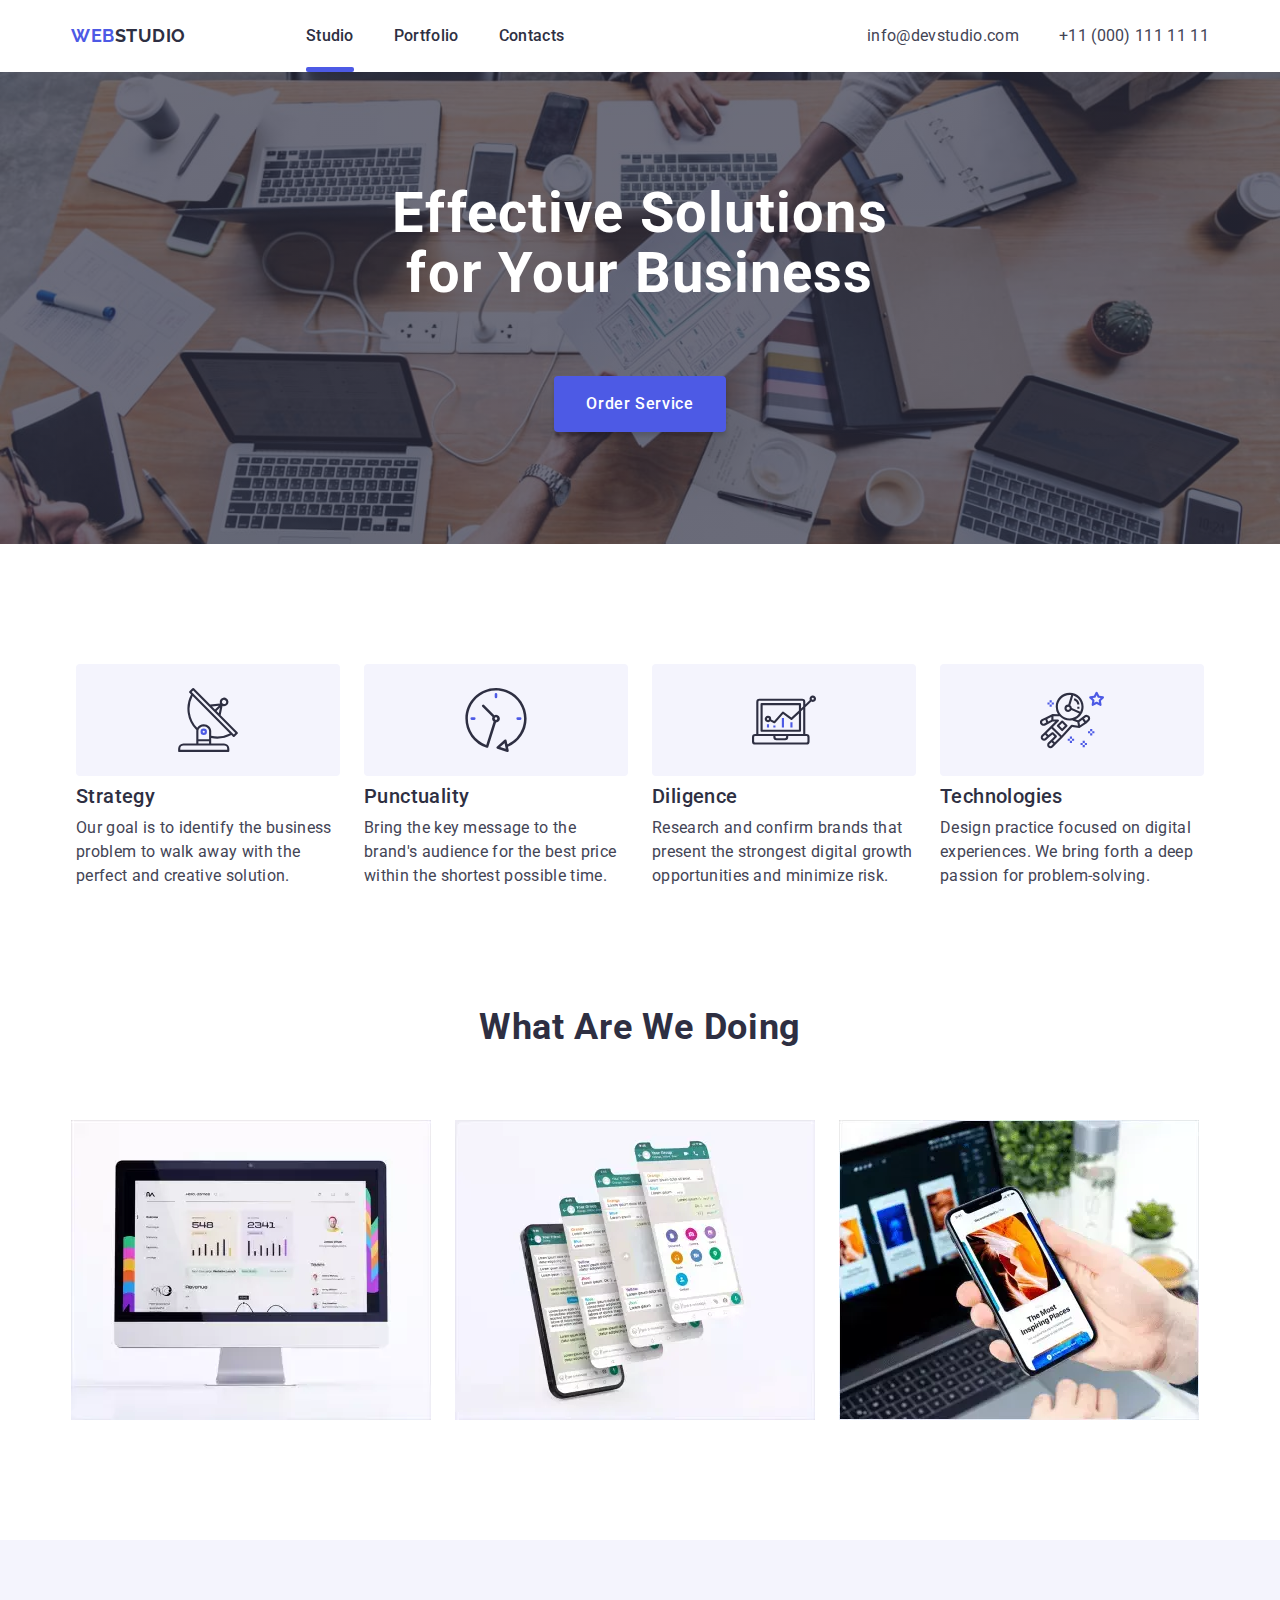
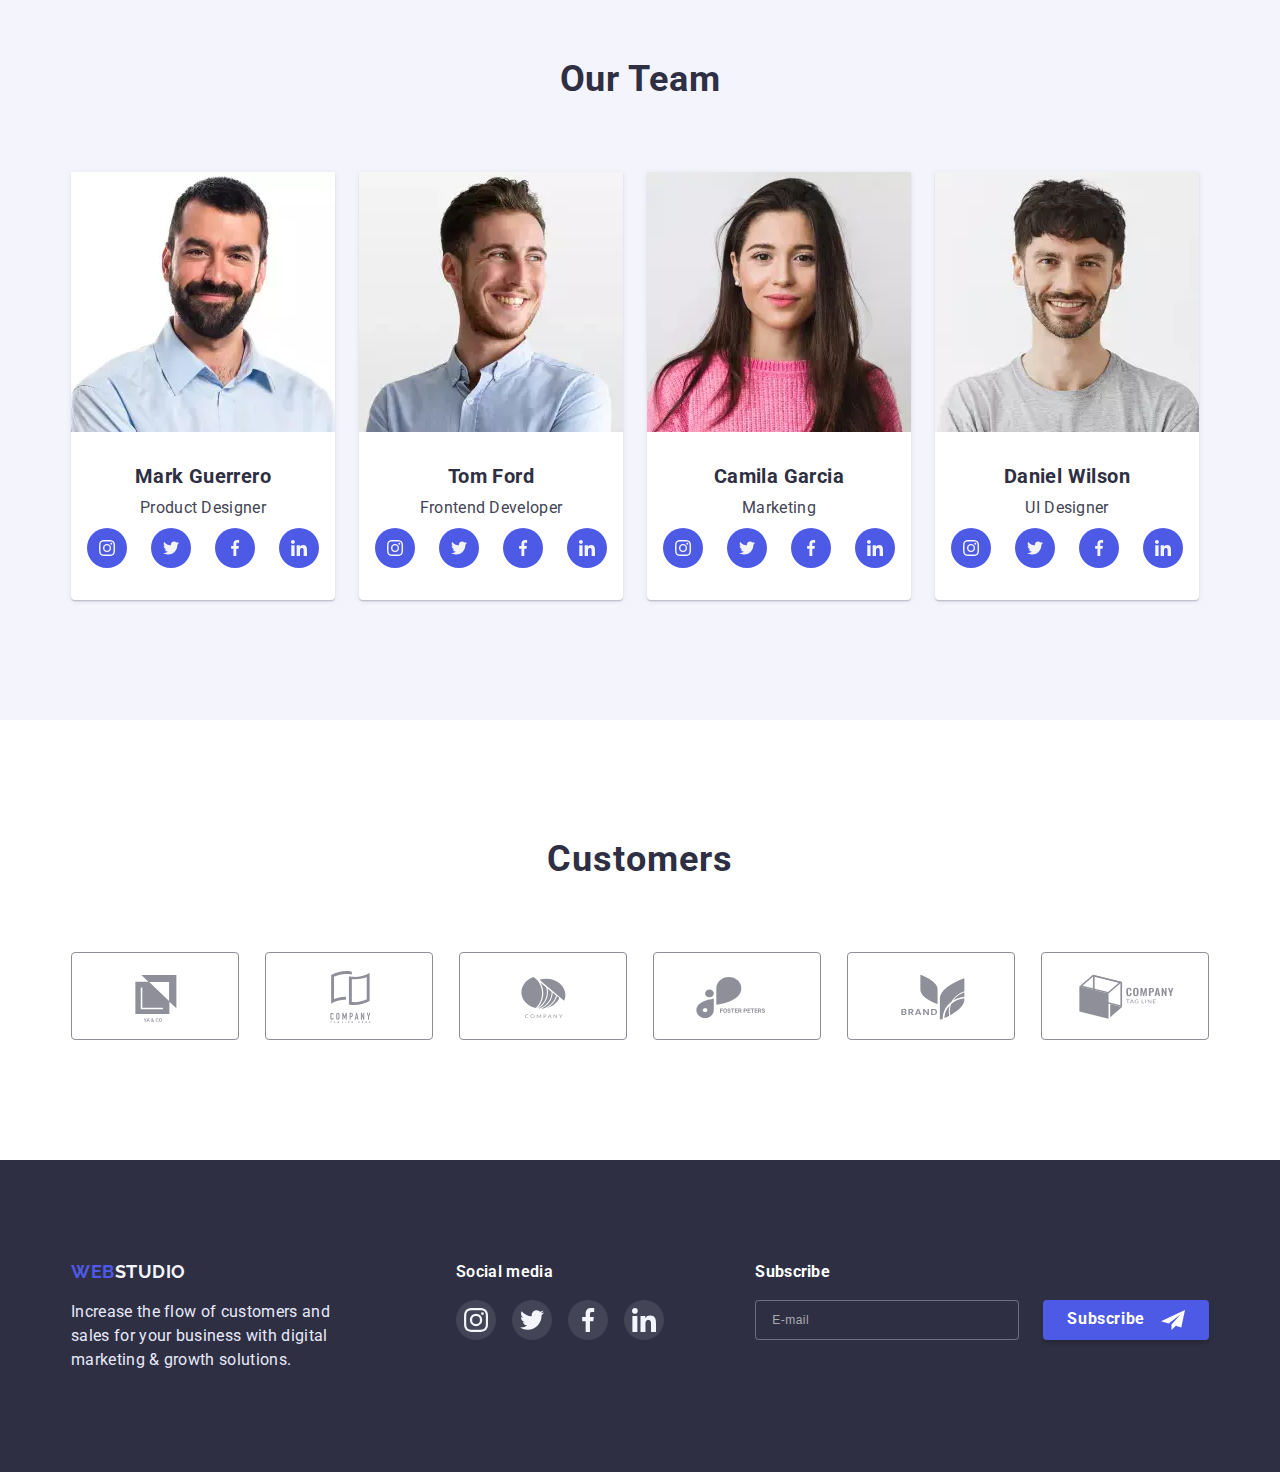
==== commit 81bcc3ff: "done imgs" ====
--- a/index.html
+++ b/index.html
@@ -145,10 +145,30 @@
             <div class="container">
                 <h2 class="present-title">What are we doing</h2>
                 <ul class="present-list list">
-                    <li class="present-item"><img src="./images/ourjob-1.jpg" alt="Writing code for a laptop" width="360" height="300">
-                    </li>
-                    <li class="present-item"><img src="./images/ourjob-2.jpg" alt="Development of the mobile version" width="360" height="300"></li>
-                    <li class="present-item"><img src="./images/ourjob-3.jpg" alt="Creating a design" width="360" height="300"></li>
+                    <li class="present-item">
+                        <picture>
+                            <source srcset="./images/ourjob-1.webp 1x, ./images/ourjob-1@2x.webp 2x" type="image/webp" />
+                            <source srcset="./images/ourjob-1.jpg 1x, ./images/ourjob-1@2x.jpg 2x" type="image/jpeg" />
+                            <img class="present-img" src="./images/ourjob-1.jpg" alt="Writing code for a laptop" width="360" height="300"/>
+                        </picture>
+                    </li>
+
+                    <li class="present-item">
+                        <picture>
+                            <source srcset="./images/ourjob-2.webp 1x, ./images/ourjob-2@2x.webp 2x" type="image/webp" />
+                            <source srcset="./images/ourjob-2.jpg 1x, ./images/ourjob-2@2x.jpg 2x" type="image/jpeg" />
+                            <img class="present-img" src="./images/ourjob-2.jpg" alt="Development of the mobile version" width="360" height="300" />
+                        </picture>
+                    </li>
+
+                    <li class="present-item">
+                        <picture>
+                            <source srcset="./images/ourjob-3.webp 1x, ./images/ourjob-3@2x.webp 2x" type="image/webp" />
+                            <source srcset="./images/ourjob-3.jpg 1x, ./images/ourjob-3@2x.jpg 2x" type="image/jpeg" />
+                            <img class="present-img" src="./images/ourjob-3.jpg" alt="Creating a design" width="360"
+                                height="300" />
+                        </picture>
+                    </li>
                 </ul>
             </div>
         </section>
@@ -157,7 +177,13 @@
             <div class="container">
                 <h2 class="team-title">Our Team</h2>
                 <ul class="team-list list">
-                    <li class="team-item"><img src="./images/mark-guerrero.jpg" alt="Mark Guerrero" width="264" height="260">
+                    <li class="team-item">
+                        <picture>
+                            <source srcset="./images/mark-guerrero.webp 1x, ./images/mark-guerrero@2x.webp 2x" type="image/webp" />
+                            <source srcset="./images/mark-guerrero.jpg 1x, ./images/mark-guerrero@2x.jpg 2x" type="image/jpeg" />
+                            <img src="./images/mark-guerrero.jpg" alt="Mark Guerrero" width="264" height="260" />
+                        </picture>
+
                         <div class="team-card">
                             <h3 class="team-name">Mark Guerrero</h3>
                             <p class="team-data">Product Designer</p>
@@ -190,7 +216,13 @@
                             </ul>
                         </div>
                     </li>
-                    <li class="team-item"><img src="./images/tom-ford.jpg" alt="Tom Ford" width="264" height="260">
+                    <li class="team-item">
+                        <picture>
+                            <source srcset="./images/tom-ford.webp 1x, ./images/tom-ford@2x.webp 2x" type="image/webp" />
+                            <source srcset="./images/tom-ford.jpg 1x, ./images/tom-ford@2x.jpg 2x" type="image/jpeg" />
+                            <img src="./images/tom-ford.jpg" alt="Tom Ford" width="264" height="260" />
+                        </picture>
+                        
                         <div class="team-card">
                             <h3 class="team-name">Tom Ford</h3>
                             <p class="team-data">Frontend Developer</p>
@@ -224,7 +256,13 @@
                         </div>
                         
                     </li>
-                    <li class="team-item"><img src="./images/camila-garcia.jpg" alt="Camila Garcia" width="264" height="260">
+                    <li class="team-item">
+                        <picture>
+                            <source srcset="./images/camila-garcia.webp 1x, ./images/camila-garcia@2x.webp 2x" type="image/webp" />
+                            <source srcset="./images/camila-garcia.jpg 1x, ./images/camila-garcia@2x.jpg 2x" type="image/jpeg" />
+                            <img src="./images/camila-garcia.jpg" alt="Camila Garcia" width="264" height="260" />
+                        </picture>
+                        
                         <div class="team-card">
                             <h3 class="team-name">Camila Garcia</h3>
                             <p class="team-data">Marketing</p>
@@ -258,7 +296,13 @@
                         </div>
                         
                     </li>
-                    <li class="team-item"><img src="./images/daniel-wilson.jpg" alt="Daniel Wilson" width="264" height="260">
+                    <li class="team-item">
+                        <picture>
+                            <source srcset="./images/daniel-wilson.webp 1x, ./images/daniel-wilson@2x.webp 2x" type="image/webp" />
+                            <source srcset="./images/daniel-wilson.jpg 1x, ./images/daniel-wilson@2x.jpg 2x" type="image/jpeg" />
+                            <img src="./images/daniel-wilson.jpg" alt="Daniel Wilson" width="264" height="260" />
+                        </picture>
+                       
                         <div class="team-card">
                             <h3 class="team-name">Daniel Wilson</h3>
                             <p class="team-data">UI Designer</p>
--- a/css/styles.css
+++ b/css/styles.css
@@ -60,6 +60,14 @@
     margin: 0 auto;
 }
 
+@media screen and (min-width: 1200px) {
+
+    .container {
+        padding: 120px 16px;
+    }
+    
+}
+
 
 /* header */
 
@@ -93,18 +101,22 @@
 /* header-modal-contacts */
 
 .header-menu {
-    position: absolute;
-    display: none;
+    position: fixed;
     top: 0;
     left: 0;
     width: 100%;
     padding: 80px 40px 40px;
     background-color: #FFFFFF;
     box-shadow: 0px 2px 1px rgba(46, 47, 66, 0.08), 0px 1px 1px rgba(46, 47, 66, 0.16), 0px 1px 6px rgba(46, 47, 66, 0.08);
-}
+
+    transform: translateX(100%);
+    transition: transform 250ms var(--cubic-bezier);
+    }
+
 
 .header-menu.is-open {
     display: block;
+    transform: translateX(0);
 }
 
 
@@ -159,29 +171,28 @@
 .contact-tel {
     font-weight: 600;
     font-size: 36px;
-    line-height: 1.11;
-    letter-spacing: 0.02em;
+    line-height: 1.11; 
     color: var(--color-logo);
-    display: block;
     margin-bottom: 40px;
+}
+
+@media screen and (max-width: 428px) {
+    .contact-tel {
+        font-size: 20px;
+        margin-bottom: 20px;
+    } 
 }
 
 .contact-mail {
     font-weight: 500;
     font-size: 20px;
     line-height: 1.2;
-    letter-spacing: 0.02em;
     color: var(--color-text);
 }
 
 .contact-item {
-    font-size: 16px;
-    line-height: 1.5;
-    letter-spacing: 0.02em;
-    color: var(--color-text);
-    padding: 24px 0;
     display: block;
-    padding-top: 24px;
+    letter-spacing: 0.02em;
     transition: color 250ms var(--cubic-bezier);
 }
 
@@ -250,6 +261,7 @@
         margin-left: 120px;
         background-color: var(--color-primary);
         box-shadow: none;
+        transform: translateX(0);
     }
 
     .header-nav {
@@ -349,6 +361,35 @@
 }
     
 
+/* header desktop */
+
+@media screen and (min-width: 1200px) {
+    
+    .contact-list {
+        flex-direction: row-reverse;
+        align-items: center;
+        gap: 40px;
+        margin: 0;
+        margin-right: 0;
+        margin-left: auto;
+    }
+
+    .contact-tel {
+        font-size: 16px;
+        line-height: 1.5;
+        padding: 0;
+        margin-bottom: 0;
+    }
+
+    .contact-mail {
+        font-size: 16px;
+        line-height: 1.5;
+        padding: 0;
+        margin-bottom: 0;
+    }
+}
+
+
 
 
 
@@ -413,6 +454,19 @@
     box-shadow: 0px 4px 4px rgba(0, 0, 0, 0.15);
 }
 
+/* hero tablet*/
+
+@media screen and (min-width: 768px) {
+
+    .hero-title {
+        max-width: 500px;
+        font-size: 56px;
+        line-height: 1.07;
+        text-transform: none;
+    }
+}
+
+
 /* Description section */
 
 .desc-list {
@@ -427,14 +481,15 @@
 
 
 .desc-icon {
+    display: none;
+    justify-content: center;
+    align-items: center;
     height: 112px;
-    display: flex;
-    justify-content: center;
-    align-items: center;
     background-color: var(--color-cloud);
     border-radius: 4px;
     margin-bottom: 8px;
 }
+
 
 .desc-title {
     font-weight: 700;
@@ -451,6 +506,9 @@
     letter-spacing: 0.02em;
     color: var(--color-text);
 }
+
+
+
 
 /* description table */
 
@@ -461,20 +519,49 @@
         flex-wrap: wrap;
         column-gap: 16px;
         row-gap: 72px;
-        justify-content: space-between;
+        width: 736px;
+        margin: 0 auto;
     }   
 
     .desc-item {
-        flex-basis: calc((100% - 16px) / 2);
         text-align: left;
-        
-    }
-}
-
-
-/* Present Section */
-
-.present-section {
+        width: 356px; 
+    }
+}
+
+/* description desktop */
+
+@media screen and (min-width: 1200px) {
+
+    .desc-list {
+        column-gap: 24px;
+        width: 1128px;
+        margin: 0 auto;
+    }
+
+    .desc-item {
+        width: 264px;
+    }
+
+    .desc-icon {
+        display: flex;
+    }
+
+    .desc-title {
+        font-weight: 500;
+        font-size: 20px;
+        line-height: 1.2;
+    }
+
+    .desc-text {
+        font-weight: 400;
+    }
+}
+
+
+/* Present section */
+
+.present-section > .container {
     padding-top: 0;
 }
 
@@ -498,19 +585,28 @@
 }
 
 .present-item {
-    flex-basis: calc((100%-48px)/3);
-}
-
-.present-item img {
+    /* flex-basis: calc((100%-48px)/3); */
+}
+
+.present-img {
     display: block;
 }
 
+
+/* present table */
+
+@media screen and (min-width: 1200px) {
+
+    .present-section {
+        display: block;
+    }
+
+}
 
 /*Team Section*/
 
 .team-section {
     background-color: var(--color-cloud);
-
 }
 
 .team-title {
@@ -533,13 +629,14 @@
 .team-item {
     width: 264px;
     background-color: var(--color-primary);
-    flex-basis: calc((100%-72px)/4);
     border-radius: 0px 0px 4px 4px;
     box-shadow: 0px 1px 6px rgba(46, 47, 66, 0.08), 0px 1px 1px rgba(46, 47, 66, 0.16), 0px 2px 1px rgba(46, 47, 66, 0.08);
 }
 
 .team-item img {
     display: block;
+    width: 100%;
+    height: auto;
 }
 
 .team-card {
@@ -593,7 +690,32 @@
 }
 
 
-
+/* team table */
+
+@media screen and (min-width:768px) {
+
+    .team-list {
+        flex-direction: row;
+        flex-wrap: wrap;
+        row-gap: 64px;
+        column-gap: 24px;
+        width: 552px;
+        margin: 0 auto;
+    }
+    
+}
+
+/* team desktop */
+
+@media screen and (min-width:1200px) {
+
+    .team-list {
+        flex-wrap: nowrap;
+        width: 100%;
+        margin: 0;
+    }
+
+}
 
 
 /* Customers */
@@ -612,18 +734,19 @@
     display: flex;
     flex-wrap: wrap;
     row-gap: 72px;
-    /* column-gap: 16px; */
-    justify-content: space-between;
+    column-gap: 16px;
+    justify-content: center;
+    margin: 0 auto;
 }
 
 .customers-item {
     flex-basis: calc((100% - 16px) / 2);
-    
+ 
 }
 
 
 .customers-link {
-    /* width: 168px; */
+    /* width: 190px; */
     height: 88px;
     border: 1px solid var(--color-customers);
     border-radius: 4px;
@@ -645,7 +768,46 @@
 }
 
 
+/* customers table */
+
+@media screen and (min-width: 768px) {
+    
+    .customers-list {
+        row-gap: 72px;
+        column-gap: 24px;
+        width: 552px;
+    }
+
+    .customers-item {
+        width: 168px;
+        flex-basis: auto;
+        
+    }
+}
+
+
+/* customrs desktop */
+
+@media screen and (min-width: 1200px) {
+
+    .customers-list {
+        flex-wrap: nowrap;
+        row-gap: 0;
+        column-gap: 24px;
+        justify-content: space-between;
+        width: 100%;
+    }
+
+}
+
+
+
 /* Portfolio */
+
+.header-portfolio {
+    border-bottom: 1px solid #E7E9FC;
+    box-shadow: 0px 2px 1px rgba(46, 47, 66, 0.08), 0px 1px 1px rgba(46, 47, 66, 0.16), 0px 1px 6px rgba(46, 47, 66, 0.08);
+}
 
 .portfolio-section {
     padding-top: 96px;
@@ -827,11 +989,6 @@
     fill: var(--color-cloud);
 }
 
-
-
-.footer-subscribe {
-    
-}
 
 .subscribe-form {
     display: flex;
@@ -901,9 +1058,44 @@
 }
 
 
-@media screen and (max-width: 1200px) {
-    .desc-icon {
-        display: none;
+/* footer table */
+
+@media screen and (min-width: 768px) {
+
+    .footer-container {
+        flex-direction: row;
+        flex-wrap: wrap;
+        align-items: flex-start;
+        column-gap: 24px;
+        row-gap: 72px;
+        text-align: left;
+        width: 600px;
+    }
+    
+}
+
+
+@media screen and (min-width: 1200px) {
+
+    .footer-container {
+        align-items: flex-start;
+        column-gap: 0;
+        row-gap: 72px;
+        text-align: left;
+        width: 100%;
+    }
+
+    .footer-container.container {
+        padding: 100px 16px;
+    }
+
+    .footer-media {
+        margin-left: 120px;
+    }
+
+    .footer-subscribe {
+        margin-right: 0;
+        margin-left: auto;
     }
 }
 
@@ -936,7 +1128,8 @@
     top: 50%;
     left: 50%;
     transform: translate(-50%, -50%);
-    width: 392px;
+    max-width: 392px;
+    /* width: 90%; */
     background-color: var(--color-modal);
     box-shadow: 0px 1px 1px rgba(0, 0, 0, 0.14), 0px 1px 3px rgba(0, 0, 0, 0.12), 0px 2px 1px rgba(0, 0, 0, 0.2);
     border-radius: 4px;
@@ -948,6 +1141,13 @@
     .modal {
         width: 408px;
         padding: 72px 24px 24px;
+    }
+
+    .subscribe-form {
+        display: flex;
+        flex-direction: row;
+        align-items: flex-end;
+        gap: 24px;
     }
 
 }
@@ -1012,7 +1212,8 @@
 
 .modal-input {
     display: block;
-    width: 360px;
+    max-width: 360px;
+    width: 100%;
     height: 40px;
     background-color: var(--color-modal);
     padding: 11px 38px;
@@ -1041,7 +1242,8 @@
 
 .modal-textarea {
     display: block;
-    width: 360px;
+    max-width: 360px;
+    width: 100%;
     height: 120px;
     resize: none;
     background-color: var(--color-modal);
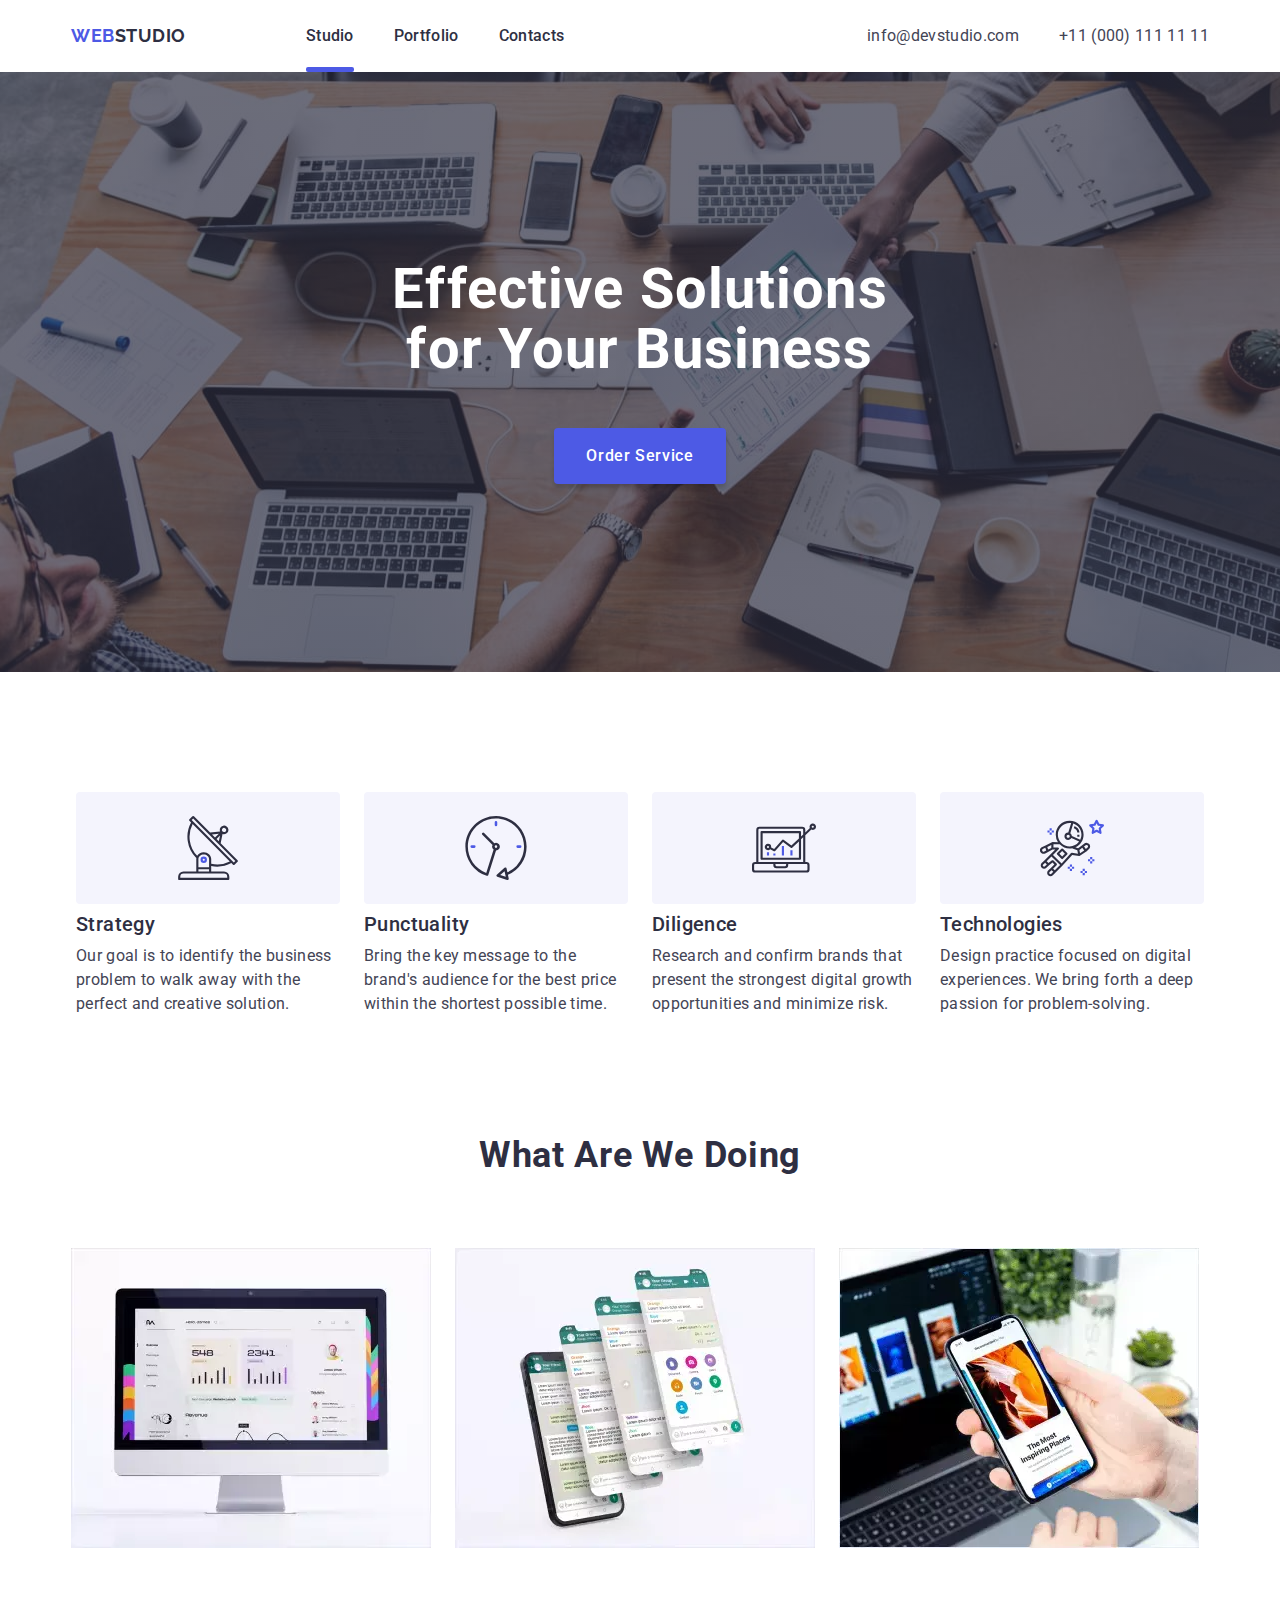
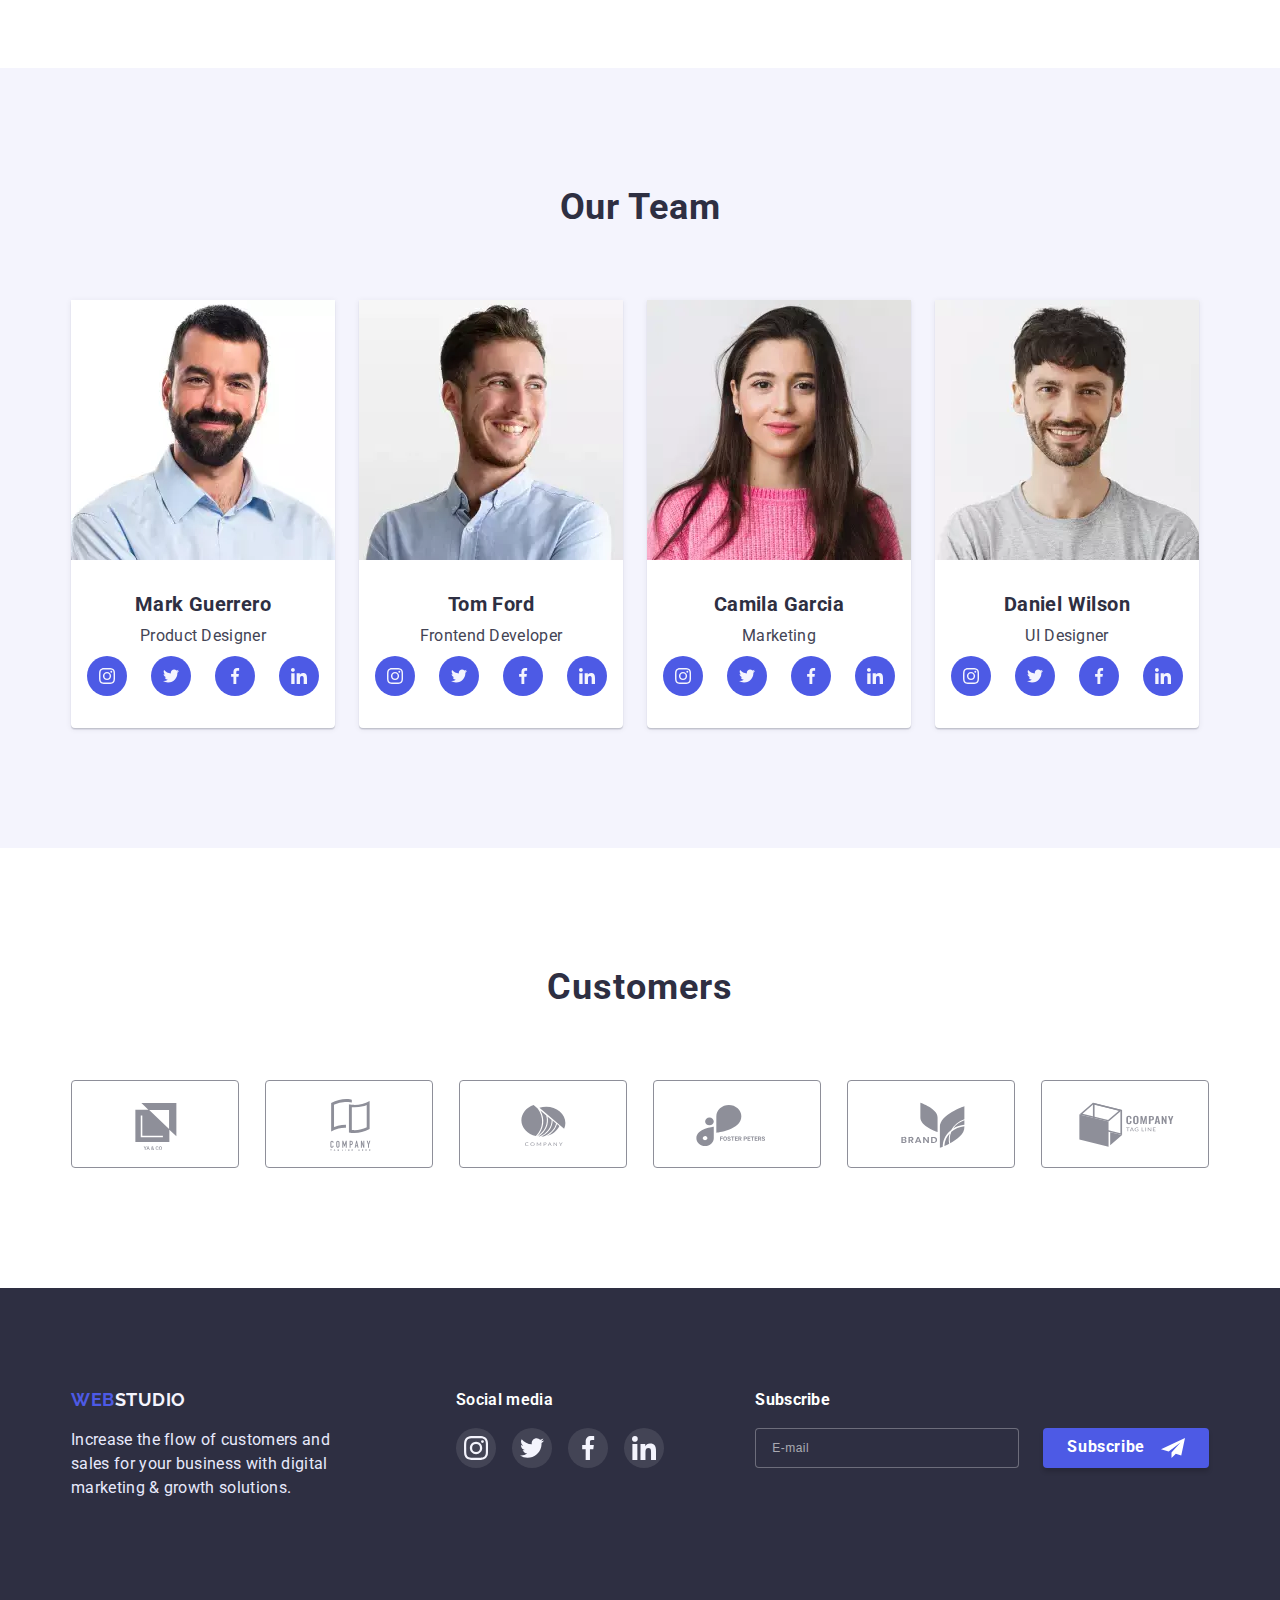
==== commit a98ad419: "update" ====
--- a/index.html
+++ b/index.html
@@ -60,7 +60,7 @@
                 </ul>
 
                 <button type="button" class="button-menu-close js-close-menu">
-                    <svg class="button-menu-close-svg" width="8" height="8">
+                    <svg  width="8" height="8">
                         <use href="./images/icons.svg#modal-close"></use>
                     </svg>
                 </button>
@@ -302,7 +302,7 @@
                             <source srcset="./images/daniel-wilson.jpg 1x, ./images/daniel-wilson@2x.jpg 2x" type="image/jpeg" />
                             <img src="./images/daniel-wilson.jpg" alt="Daniel Wilson" width="264" height="260" />
                         </picture>
-                       
+        
                         <div class="team-card">
                             <h3 class="team-name">Daniel Wilson</h3>
                             <p class="team-data">UI Designer</p>
--- a/css/styles.css
+++ b/css/styles.css
@@ -400,11 +400,13 @@
     
     background-image: linear-gradient(to right,
         rgba(46, 47, 66, 0.7),
-        rgba(46, 47, 66, 0.7)), url(../images/hero-people.jpg);
+        rgba(46, 47, 66, 0.7)), url(../images/hero-image-mobile.jpg);
 
     background-size: cover;
     margin: 0 auto;
 }
+
+
 
 .hero-container {
     padding: 112px 16px;
@@ -458,13 +460,44 @@
 
 @media screen and (min-width: 768px) {
 
+    .hero-section {
+            background-image: linear-gradient(to right,
+                    rgba(46, 47, 66, 0.7),
+                    rgba(46, 47, 66, 0.7)), url(../images/hero-image-tablet.jpg);
+    }
+
+    .hero-container {
+        padding: 112px 16px 108px 16px;
+    }
+
     .hero-title {
         max-width: 500px;
         font-size: 56px;
         line-height: 1.07;
         text-transform: none;
-    }
-}
+        margin-bottom: 40px;
+    }
+}
+
+@media screen and (min-width: 1200px) {
+
+    .hero-section {
+        background-image: linear-gradient(to right,
+                rgba(46, 47, 66, 0.7),
+                rgba(46, 47, 66, 0.7)), url(../images/hero-image-desktop.jpg);
+    }
+
+    .hero-container {
+        padding: 188px 16px ;
+    }
+
+    .hero-title {
+        margin-bottom: 48px;
+    }
+}
+
+
+
 
 
 /* Description section */
@@ -1129,7 +1162,7 @@
     left: 50%;
     transform: translate(-50%, -50%);
     max-width: 392px;
-    /* width: 90%; */
+    width: 90%;
     background-color: var(--color-modal);
     box-shadow: 0px 1px 1px rgba(0, 0, 0, 0.14), 0px 1px 3px rgba(0, 0, 0, 0.12), 0px 2px 1px rgba(0, 0, 0, 0.2);
     border-radius: 4px;
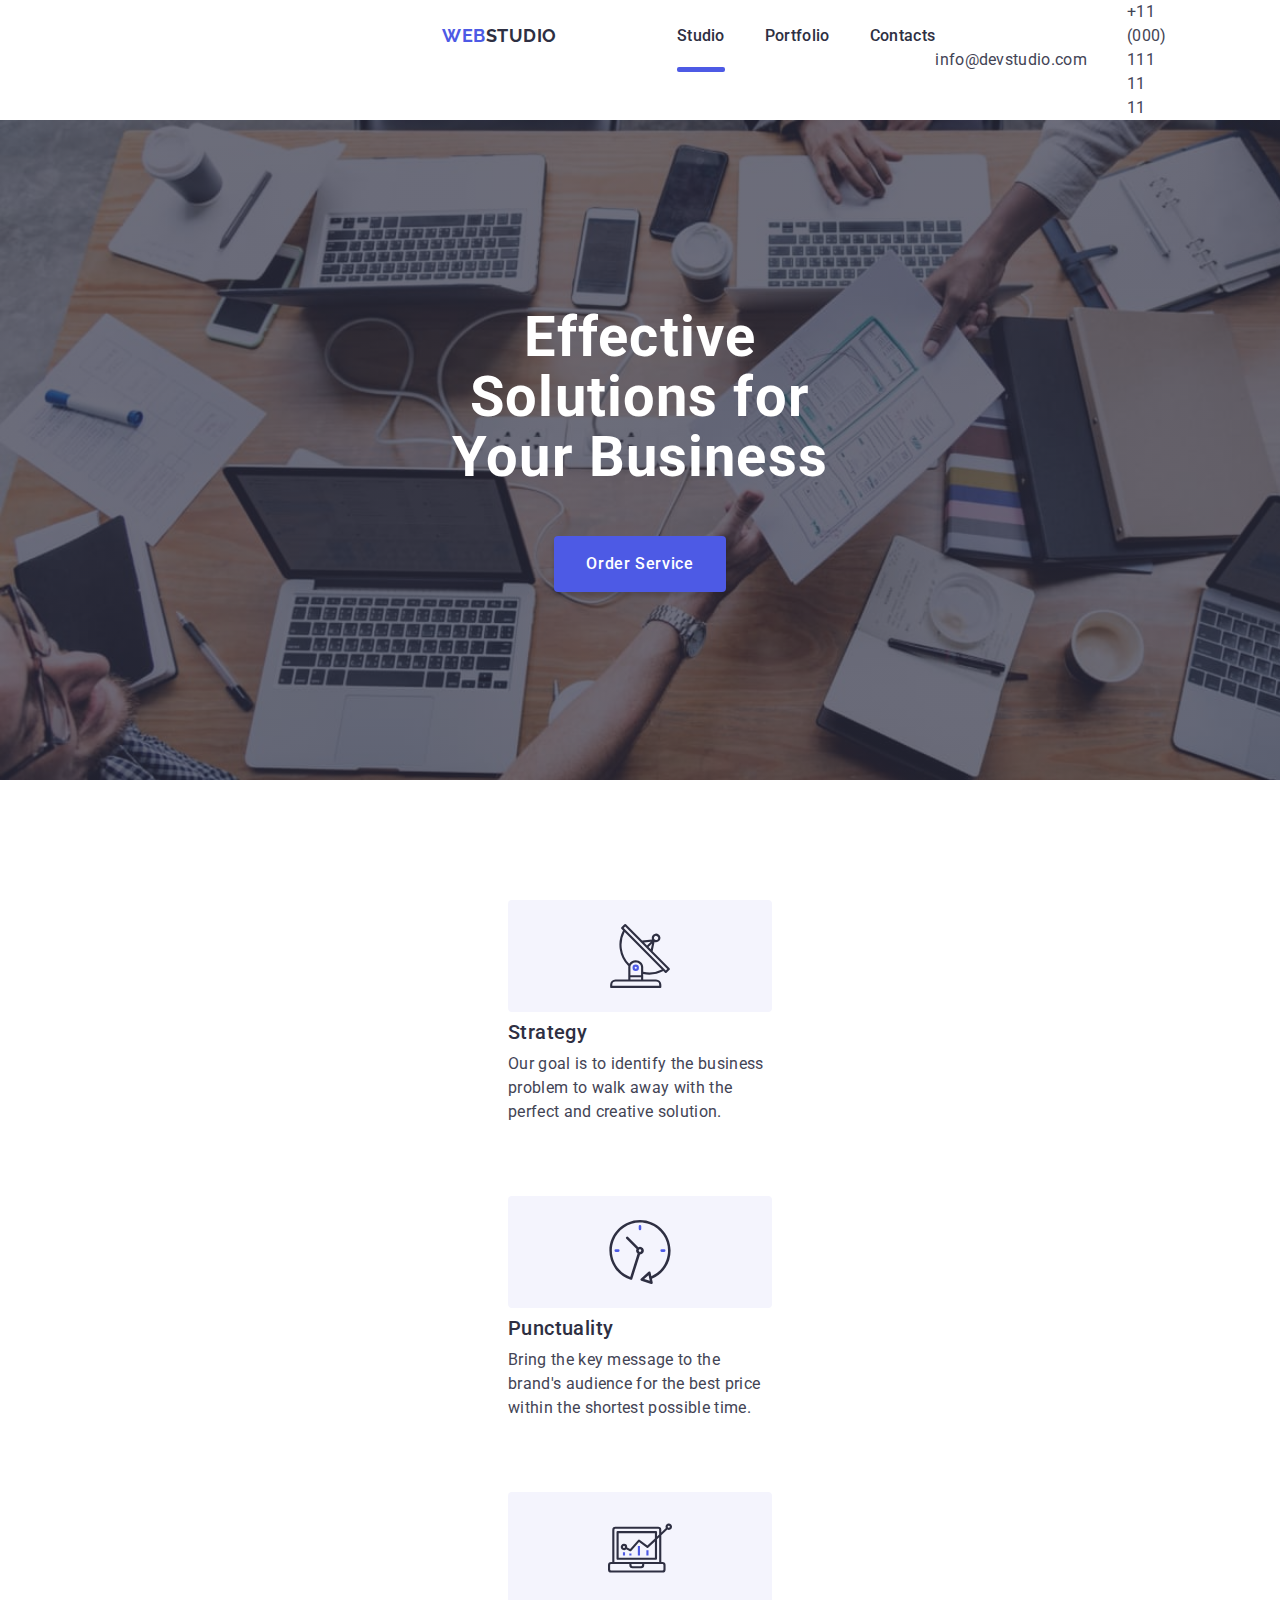
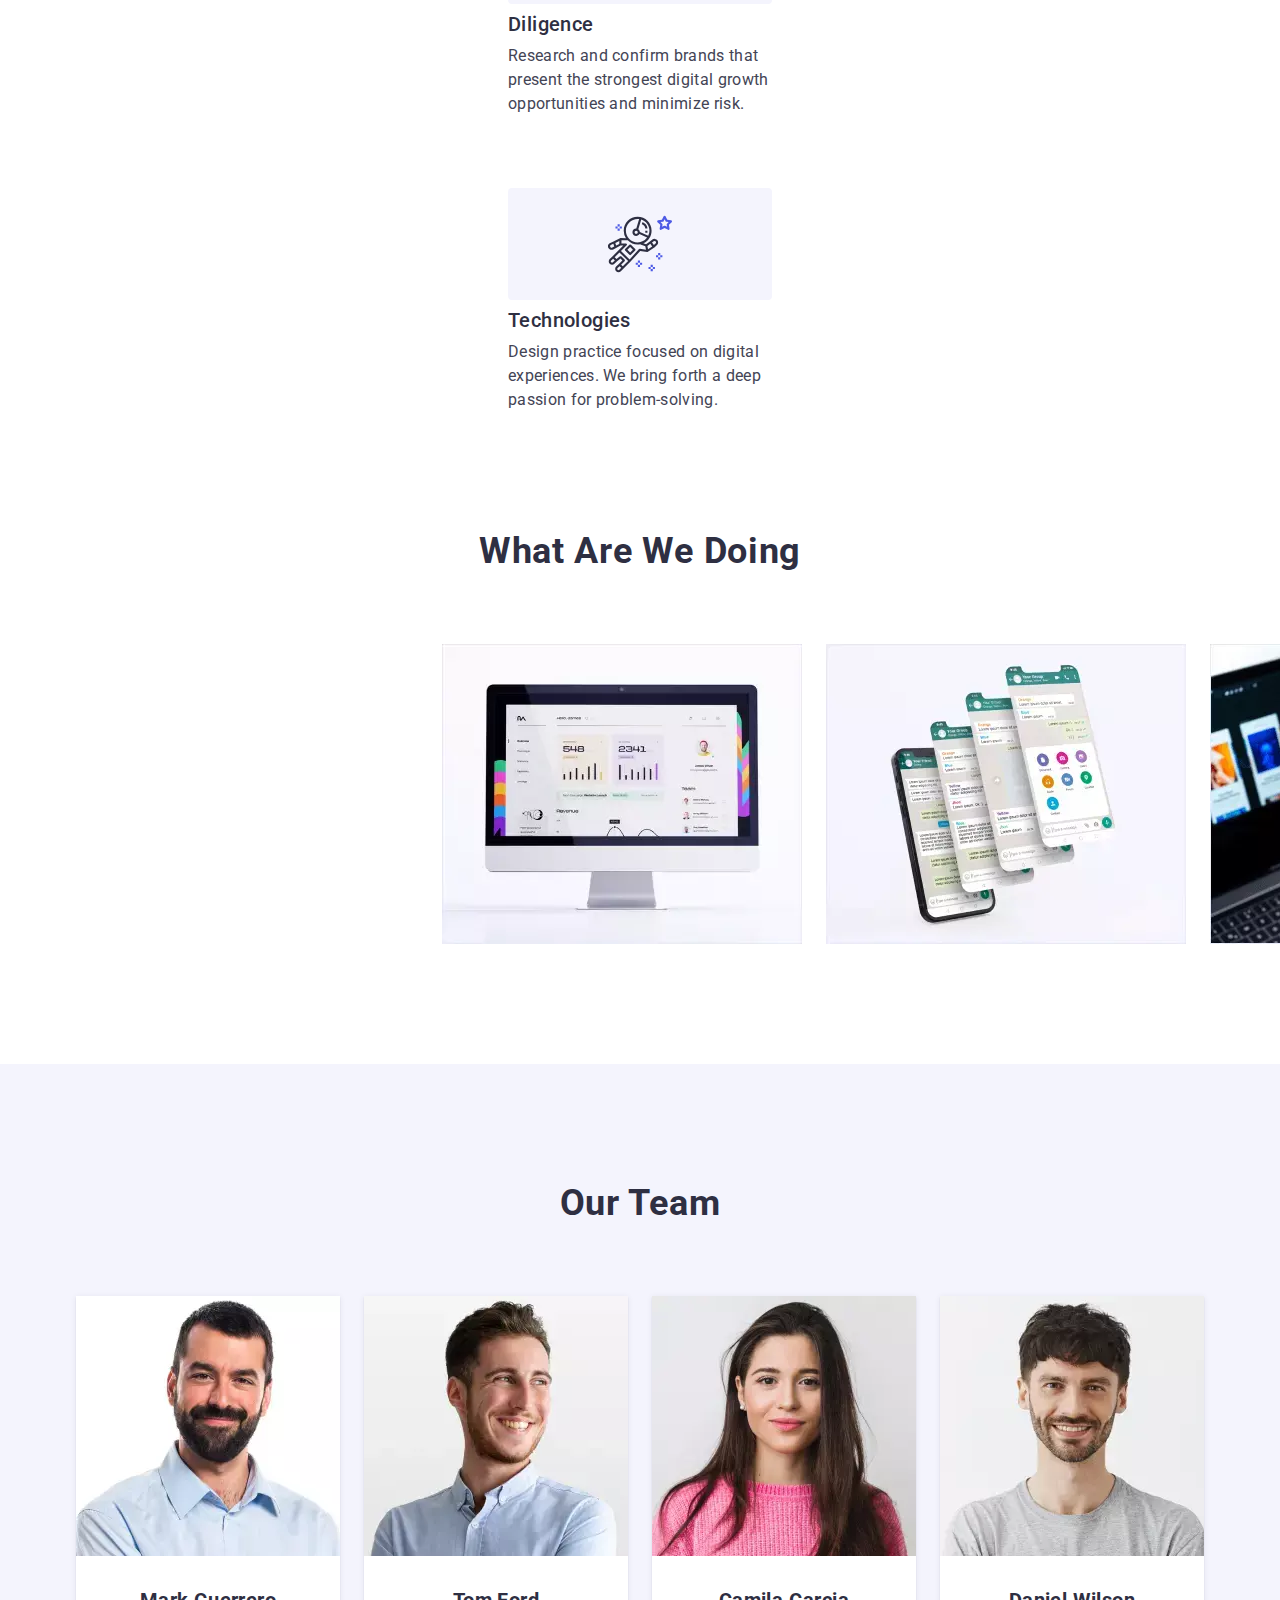
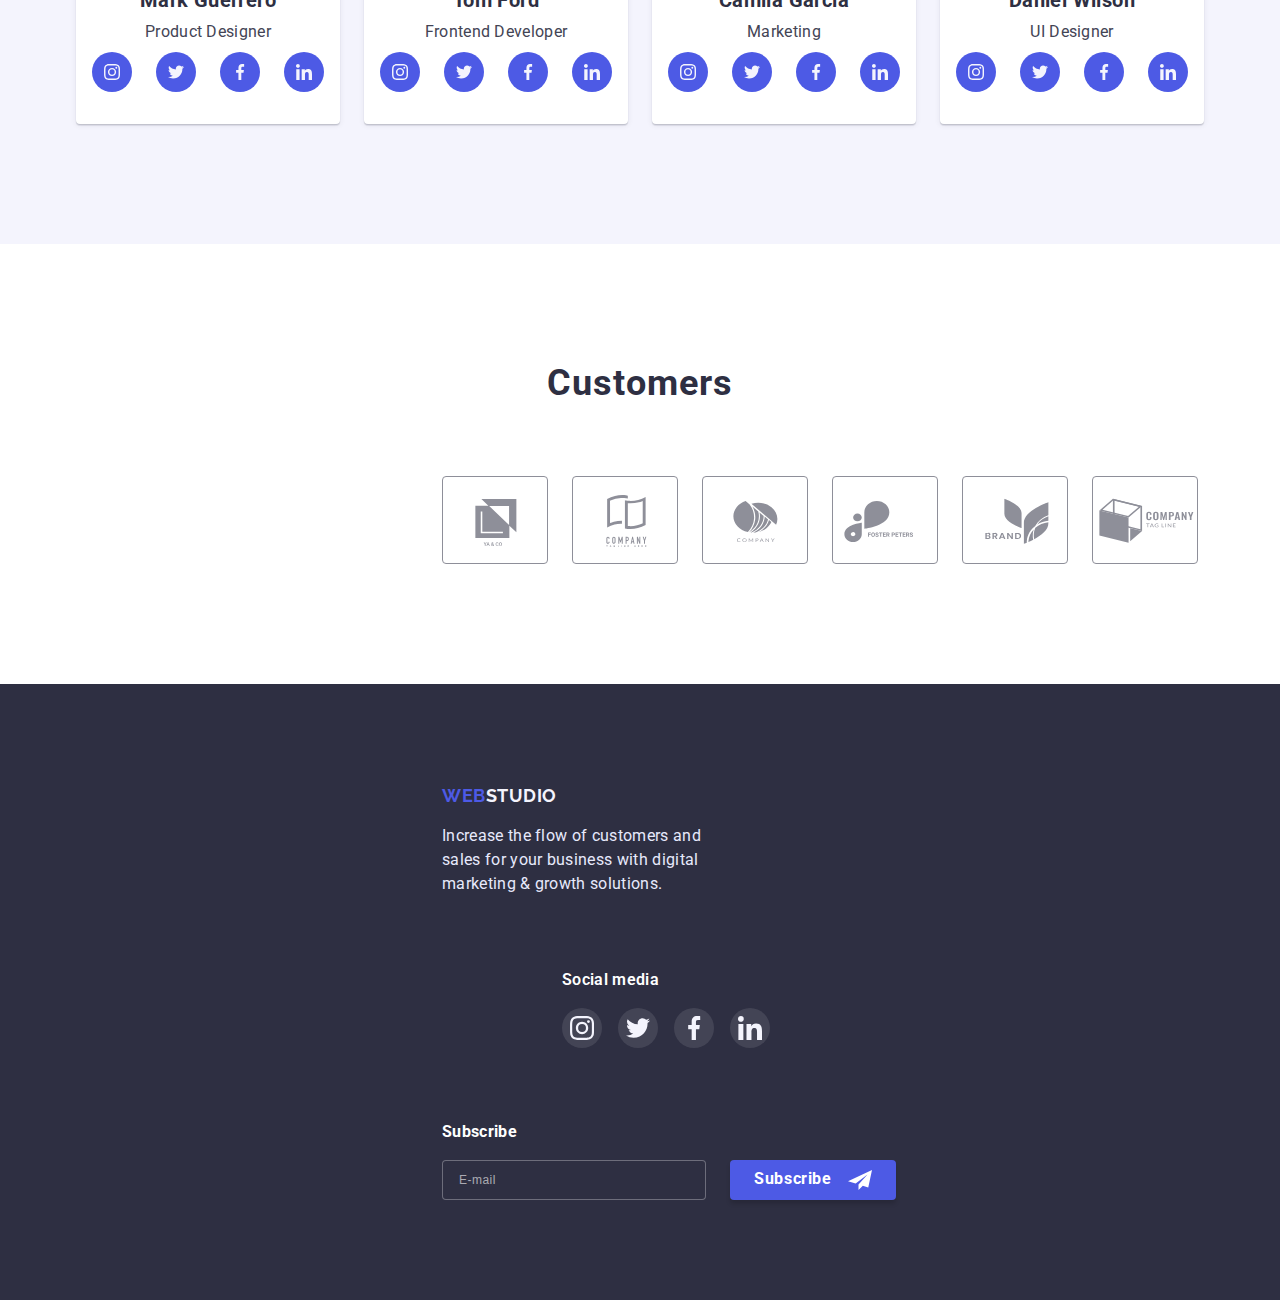
==== commit a4307a62: "correction hw" ====
--- a/index.html
+++ b/index.html
@@ -26,38 +26,40 @@
                     </ul>
                 </nav>
                 
-                <ul class="contact-list list">
-                    <li><a class="contact-tel contact-item link" href="tel:+110001111111">+11 (000) 111 11 11</a></li>
-                    <li><a class="contact-mail contact-item link" href="mailto:info@devstudio.com">info@devstudio.com</a></li>
-                </ul>
-
-                <ul class="menu-list-svg list">
-                    <li class="team-svg-item link">
-                        <a href="https://www.instagram.com/" class="team-svg-link" rel="noopener noreferrer nofollow" target="_blank">
-                            <svg class="team-svg-icon" width="16" height="16">
-                                <use href="./images/icons.svg#instagram"></use>
-                            </svg>
-                        </a>
-                    <li class="team-svg-item link">
-                        <a href="https://twitter.com/" class="team-svg-link" rel="noopener noreferrer nofollow" target="_blank">
-                            <svg class="team-svg-icon" width="16" height="16">
-                                <use href="./images/icons.svg#twitter"></use>
-                            </svg>
-                        </a>
-                    <li class="team-svg-item link">
-                        <a href="https://www.facebook.com/" class="team-svg-link" rel="noopener noreferrer nofollow" target="_blank">
-                            <svg class="team-svg-icon" width="16" height="16">
-                                <use href="./images/icons.svg#facebook"></use>
-                            </svg>
-                        </a>
-                    <li class="team-svg-item link">
-                        <a href="https://www.linkedin.com/" class="team-svg-link" rel="noopener noreferrer nofollow" target="_blank">
-                            <svg class="team-svg-icon" width="16" height="16">
-                                <use href="./images/icons.svg#linkedin"></use>
-                            </svg>
-                        </a>
-                    </li>
-                </ul>
+                
+                    <ul class="contact-list list">
+                        <li><a class="contact-tel contact-item link" href="tel:+110001111111">+11 (000) 111 11 11</a></li>
+                        <li><a class="contact-mail contact-item link" href="mailto:info@devstudio.com">info@devstudio.com</a></li>
+                    </ul>
+                    
+                    <ul class="menu-list-svg list">
+                        <li class="team-svg-item link">
+                            <a href="https://www.instagram.com/" class="team-svg-link" rel="noopener noreferrer nofollow" target="_blank">
+                                <svg class="team-svg-icon" width="16" height="16">
+                                    <use href="./images/icons.svg#instagram"></use>
+                                </svg>
+                            </a>
+                        <li class="team-svg-item link">
+                            <a href="https://twitter.com/" class="team-svg-link" rel="noopener noreferrer nofollow" target="_blank">
+                                <svg class="team-svg-icon" width="16" height="16">
+                                    <use href="./images/icons.svg#twitter"></use>
+                                </svg>
+                            </a>
+                        <li class="team-svg-item link">
+                            <a href="https://www.facebook.com/" class="team-svg-link" rel="noopener noreferrer nofollow" target="_blank">
+                                <svg class="team-svg-icon" width="16" height="16">
+                                    <use href="./images/icons.svg#facebook"></use>
+                                </svg>
+                            </a>
+                        <li class="team-svg-item link">
+                            <a href="https://www.linkedin.com/" class="team-svg-link" rel="noopener noreferrer nofollow" target="_blank">
+                                <svg class="team-svg-icon" width="16" height="16">
+                                    <use href="./images/icons.svg#linkedin"></use>
+                                </svg>
+                            </a>
+                        </li>
+                    </ul>
+                
 
                 <button type="button" class="button-menu-close js-close-menu">
                     <svg  width="8" height="8">
@@ -81,7 +83,7 @@
 
     <main>
         <section class="hero-section">
-            <div class="hero-container">
+            <div class="hero-container container">
                 <h1 class="hero-title">Effective Solutions for Your Business</h1>
                 <button class="hero-button" type="button" data-modal-open>Order Service</button>
             </div>
@@ -397,7 +399,7 @@
     </main>
 
     <footer class="footer">
-        <div class="container footer-container">
+        <div class="footer-container container">
             <div class="footer-company">
                 <a class="logo link" href="./">Web<span class="footer-logo">Studio</span></a>
                 <p class="footer-text">
--- a/css/styles.css
+++ b/css/styles.css
@@ -54,16 +54,31 @@
 }
 
 .container {
-    min-width: 320px;
-    max-width: 1170px;
     padding: 96px 16px;
     margin: 0 auto;
 }
 
+@media screen and (min-width: 428px) {
+
+    .container {
+        max-width: 428px;
+    }
+
+}
+
+@media screen and (min-width: 768px) {
+
+    .container {
+        width: 772px;
+    }
+
+}
+
 @media screen and (min-width: 1200px) {
 
     .container {
         padding: 120px 16px;
+        width: 1160px;
     }
     
 }
@@ -102,20 +117,24 @@
 
 .header-menu {
     position: fixed;
+    
+    display: flex;
+    flex-direction: column;
+    
     top: 0;
     left: 0;
     width: 100%;
+    height: 100%;
     padding: 80px 40px 40px;
     background-color: #FFFFFF;
     box-shadow: 0px 2px 1px rgba(46, 47, 66, 0.08), 0px 1px 1px rgba(46, 47, 66, 0.16), 0px 1px 6px rgba(46, 47, 66, 0.08);
-
+    
     transform: translateX(100%);
     transition: transform 250ms var(--cubic-bezier);
     }
 
 
 .header-menu.is-open {
-    display: block;
     transform: translateX(0);
 }
 
@@ -133,8 +152,15 @@
 
 /* navigation */
 
+
+.test {
+    margin-bottom: 0;
+    margin-top: auto;
+}
+
 .header-nav {
-    margin-bottom: 258px;
+    /* margin-bottom: 258px; */
+    display: block;
 }
 
 .nav-list {
@@ -165,6 +191,7 @@
 
 
 .contact-list {
+    margin-top: auto;
     margin-bottom: 48px;
 }
 
@@ -176,7 +203,8 @@
     margin-bottom: 40px;
 }
 
-@media screen and (max-width: 428px) {
+
+@media screen and (max-width: 422px) {
     .contact-tel {
         font-size: 20px;
         margin-bottom: 20px;
@@ -203,8 +231,8 @@
 
 .menu-list-svg {
     display: flex;
-justify-content: space-between;
-
+    justify-content: space-between;
+    max-width: 328px;
 }
 
 /* button close */
@@ -256,6 +284,7 @@
 
     .header-menu {
         display: flex;
+        flex-direction: row;
         position: relative;
         padding: 0;
         margin-left: 120px;
@@ -390,9 +419,6 @@
 }
 
 
-
-
-
 /* main content */
 
 .hero-section {
@@ -417,6 +443,7 @@
     font-weight: 700;
     font-size: 36px;
     line-height: 1.11;
+    max-width: 320px;
     text-transform: capitalize;
     text-align: center;
     letter-spacing: 0.02em;
@@ -456,6 +483,16 @@
     box-shadow: 0px 4px 4px rgba(0, 0, 0, 0.15);
 }
 
+@media screen and (min-device-pixel-ratio: 2),
+screen and (min-resolution: 192dpi),
+screen and (min-resolution: 2dppx) {
+    .hero-section {
+        background-image: linear-gradient(to right,
+                rgba(46, 47, 66, 0.7),
+                rgba(46, 47, 66, 0.7)), url(../images/hero-image-mobile@2x.jpg);
+    }
+}
+
 /* hero tablet*/
 
 @media screen and (min-width: 768px) {
@@ -477,14 +514,26 @@
         text-transform: none;
         margin-bottom: 40px;
     }
-}
+
+    @media screen and (min-device-pixel-ratio: 2),
+    screen and (min-resolution: 192dpi),
+    screen and (min-resolution: 2dppx){
+        .hero-section {
+            background-image: linear-gradient(to right,
+                    rgba(46, 47, 66, 0.7),
+                    rgba(46, 47, 66, 0.7)), url(../images/hero-image-tablet@2x.jpg);
+        }
+    }
+}
+
+/* hero desktop */
 
 @media screen and (min-width: 1200px) {
 
     .hero-section {
         background-image: linear-gradient(to right,
-                rgba(46, 47, 66, 0.7),
-                rgba(46, 47, 66, 0.7)), url(../images/hero-image-desktop.jpg);
+            rgba(46, 47, 66, 0.7),
+            rgba(46, 47, 66, 0.7)), url(../images/hero-image-desktop.jpg);
     }
 
     .hero-container {
@@ -494,10 +543,18 @@
     .hero-title {
         margin-bottom: 48px;
     }
-}
-
-
-
+
+    @media screen and (min-device-pixel-ratio: 2),
+    screen and (min-resolution: 192dpi),
+    screen and (min-resolution: 2dppx) {
+        .hero-section {
+            background-image: linear-gradient(to right,
+                rgba(46, 47, 66, 0.7),
+                rgba(46, 47, 66, 0.7)), url(../images/hero-image-desktop@2x.jpg);
+        }
+}
+    
+}
 
 
 /* Description section */
@@ -507,11 +564,6 @@
     flex-direction: column;
     gap: 72px;
 }
-
-.desc-item {
-    text-align: center;
-}
-
 
 .desc-icon {
     display: none;
@@ -528,14 +580,16 @@
     font-weight: 700;
     font-size: 36px;
     line-height: 1.11;
+    text-align: center;
     letter-spacing: 0.02em;
     margin-bottom: 8px;
 }
 
 .desc-text {
+    font-weight: 500;
     font-size: 16px;
     line-height: 1.5;
-    font-weight: 500;
+    text-align: left;
     letter-spacing: 0.02em;
     color: var(--color-text);
 }
@@ -550,15 +604,18 @@
     .desc-list {
         flex-direction: row;
         flex-wrap: wrap;
-        column-gap: 16px;
+        justify-content: center;
+        column-gap: 24px;
         row-gap: 72px;
-        width: 736px;
         margin: 0 auto;
     }   
 
     .desc-item {
+        width: 356px; 
+    }
+
+    .desc-title {
         text-align: left;
-        width: 356px; 
     }
 }
 
@@ -568,7 +625,7 @@
 
     .desc-list {
         column-gap: 24px;
-        width: 1128px;
+        /* width: 1128px; */
         margin: 0 auto;
     }
 
@@ -617,10 +674,6 @@
     gap: 24px;
 }
 
-.present-item {
-    /* flex-basis: calc((100%-48px)/3); */
-}
-
 .present-img {
     display: block;
 }
@@ -633,7 +686,6 @@
     .present-section {
         display: block;
     }
-
 }
 
 /*Team Section*/
@@ -730,9 +782,9 @@
     .team-list {
         flex-direction: row;
         flex-wrap: wrap;
+        justify-content: center;
         row-gap: 64px;
         column-gap: 24px;
-        width: 552px;
         margin: 0 auto;
     }
     
@@ -808,7 +860,6 @@
     .customers-list {
         row-gap: 72px;
         column-gap: 24px;
-        width: 552px;
     }
 
     .customers-item {
@@ -970,7 +1021,7 @@
 }
 
 .footer-company {
-    align-items: center;
+    text-align: center;
 }
 
 .footer-logo {
@@ -1100,9 +1151,12 @@
         flex-wrap: wrap;
         align-items: flex-start;
         column-gap: 24px;
-        row-gap: 72px;
         text-align: left;
-        width: 600px;
+        width: 568px;
+    }
+
+    .footer-company {
+        text-align: left;
     }
     
 }
@@ -1115,7 +1169,7 @@
         column-gap: 0;
         row-gap: 72px;
         text-align: left;
-        width: 100%;
+        width: 1160px;
     }
 
     .footer-container.container {
